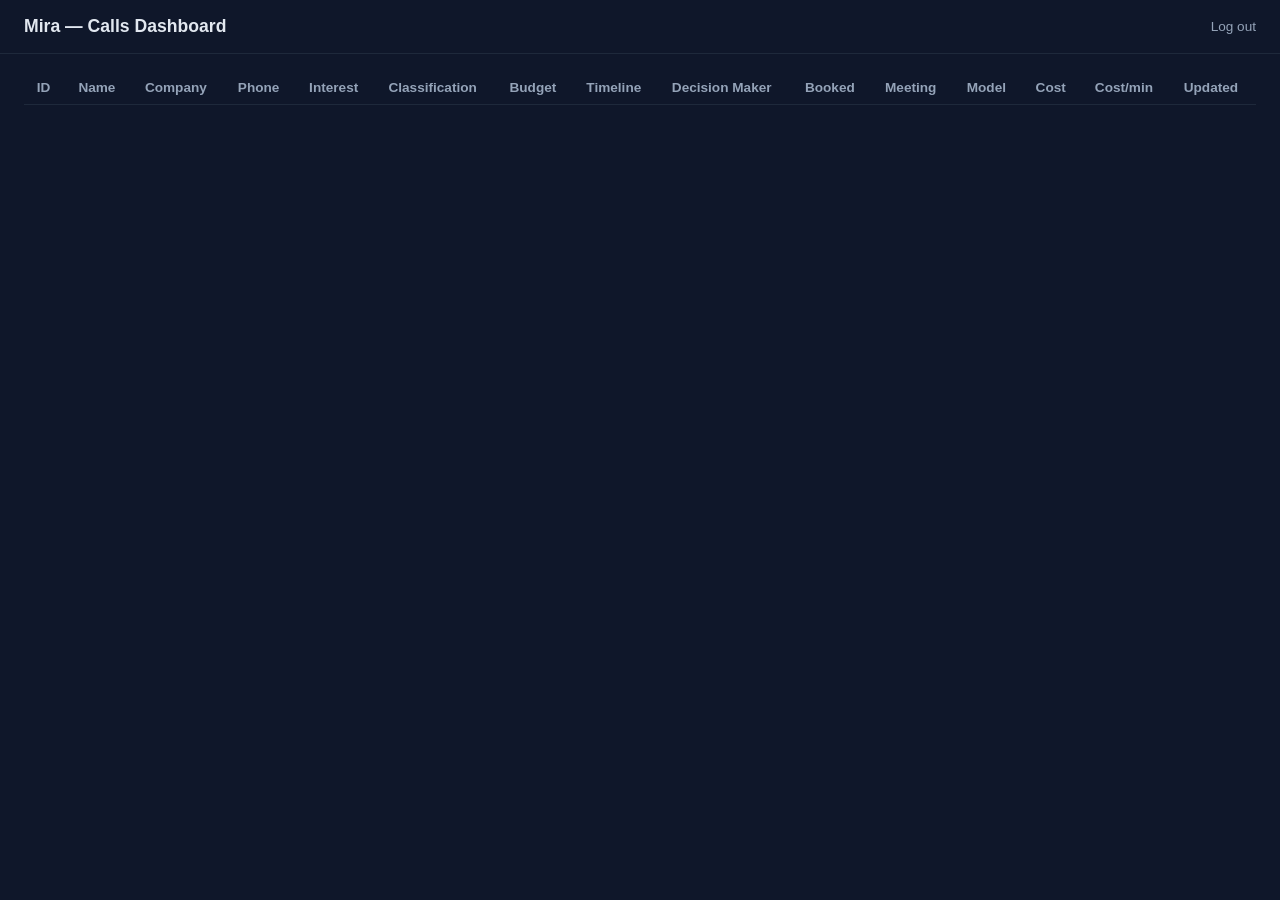
==== static/dashboard.html @ 204c8893 "version-1:outbound" ====
<!doctype html>
<html lang="en">
<head>
<meta charset="utf-8">
<title>Mira — Calls Dashboard</title>
<style>
  * { box-sizing: border-box; }
  body { font-family: -apple-system, Segoe UI, sans-serif; background: #0f172a; color: #e2e8f0; margin: 0; }
  header { padding: 1rem 1.5rem; border-bottom: 1px solid #1e293b; display: flex; justify-content: space-between; align-items: center; }
  header h1 { font-size: 1.1rem; margin: 0; }
  header a { color: #94a3b8; text-decoration: none; font-size: 0.85rem; }
  table { width: 100%; border-collapse: collapse; font-size: 0.85rem; }
  th, td { padding: 0.6rem 0.8rem; text-align: left; border-bottom: 1px solid #1e293b; white-space: nowrap; }
  th { color: #94a3b8; font-weight: 600; position: sticky; top: 0; background: #0f172a; }
  tr:hover { background: #1e293b; cursor: pointer; }
  .tag { padding: 0.15rem 0.5rem; border-radius: 999px; font-size: 0.75rem; font-weight: 600; }
  .Hot { background: #7f1d1d; color: #fecaca; }
  .Warm { background: #78350f; color: #fed7aa; }
  .Cold { background: #1e3a8a; color: #bfdbfe; }
  .model-gemini { color: #4ade80; font-weight: 600; }
  .model-openai { color: #f87171; font-weight: 600; }
  #detail { position: fixed; top: 0; right: -420px; width: 420px; height: 100vh; background: #1e293b;
            transition: right 0.2s; padding: 1.5rem; overflow-y: auto; }
  #detail.open { right: 0; }
  #detail h2 { font-size: 1rem; margin-top: 0; }
  #detail .msg { margin-bottom: 0.6rem; padding: 0.5rem 0.7rem; border-radius: 8px; font-size: 0.85rem; }
  #detail .user { background: #0f172a; }
  #detail .assistant { background: #312e81; }
  #detail .close { float: right; cursor: pointer; color: #94a3b8; }
  #wrap { overflow-x: auto; max-width: 100vw; padding: 1rem 1.5rem; }
</style>
</head>
<body>
<header>
  <h1>Mira — Calls Dashboard</h1>
  <a href="/logout">Log out</a>
</header>
<div id="wrap">
  <table>
    <thead>
      <tr>
        <th>ID</th><th>Name</th><th>Company</th><th>Phone</th><th>Interest</th>
        <th>Classification</th><th>Budget</th><th>Timeline</th><th>Decision Maker</th>
        <th>Booked</th><th>Meeting</th><th>Model</th><th>Cost</th><th>Cost/min</th><th>Updated</th>
      </tr>
    </thead>
    <tbody id="rows"></tbody>
  </table>
</div>

<div id="detail">
  <span class="close" onclick="closeDetail()">close &times;</span>
  <h2 id="detail-title"></h2>
  <div id="detail-transcript"></div>
</div>

<script>
let calls = [];

async function load() {
  const res = await fetch('/api/calls');
  if (res.status === 401) { window.location = '/login'; return; }
  calls = await res.json();
  const rows = document.getElementById('rows');
  rows.innerHTML = calls.map((c, i) => `
    <tr onclick="openDetail(${i})">
      <td>${c.id ?? ''}</td>
      <td>${esc(c.name)}</td>
      <td>${esc(c.company)}</td>
      <td>${esc(c.phone_number)}</td>
      <td>${esc(c.interest_area)}</td>
      <td>${c.classification ? `<span class="tag ${c.classification}">${c.classification}</span>` : ''}</td>
      <td>${esc(c.budget)}</td>
      <td>${esc(c.timeline)}</td>
      <td>${esc(c.decision_maker_status)}</td>
      <td>${c.discovery_call_scheduled ? '✓' : ''}</td>
      <td>${c.meeting_link ? `<a href="${c.meeting_link}" target="_blank" onclick="event.stopPropagation()">link</a>` : ''}</td>
      <td>${modelLabel(c)}</td>
      <td>${c.cost_usd != null ? '$' + Number(c.cost_usd).toFixed(4) : ''}</td>
      <td>${costPerMin(c)}</td>
      <td>${esc(c.updated_at)}</td>
    </tr>
  `).join('');
}

function costPerMin(c) {
  const durS = c.lead_state?.call_metrics?.call_duration_s;
  if (c.cost_usd == null || !durS) return '';
  return '$' + (c.cost_usd / (durS / 60)).toFixed(4) + '/min';
}

function modelLabel(c) {
  const engine = c.lead_state?.call_metrics?.engine;
  const model = c.lead_state?.call_metrics?.model;
  if (!model) return '';
  const cls = engine === 'gemini' ? 'model-gemini' : engine === 'openai' ? 'model-openai' : '';
  return `<span class="${cls}">${esc(model)}</span>`;
}

function esc(v) {
  if (v === null || v === undefined) return '';
  return String(v).replace(/&/g,'&amp;').replace(/</g,'&lt;').replace(/>/g,'&gt;');
}

function openDetail(i) {
  const c = calls[i];
  document.getElementById('detail-title').textContent = `${c.name} — ${c.company}`;
  const t = (c.transcript || []).map(m =>
    `<div class="msg ${m.role}"><strong>${m.role}:</strong> ${esc(m.content)}</div>`
  ).join('') || '<em>No transcript yet.</em>';
  document.getElementById('detail-transcript').innerHTML = t;
  document.getElementById('detail').classList.add('open');
}

function closeDetail() {
  document.getElementById('detail').classList.remove('open');
}

load();
setInterval(load, 15000);
</script>
</body>
</html>
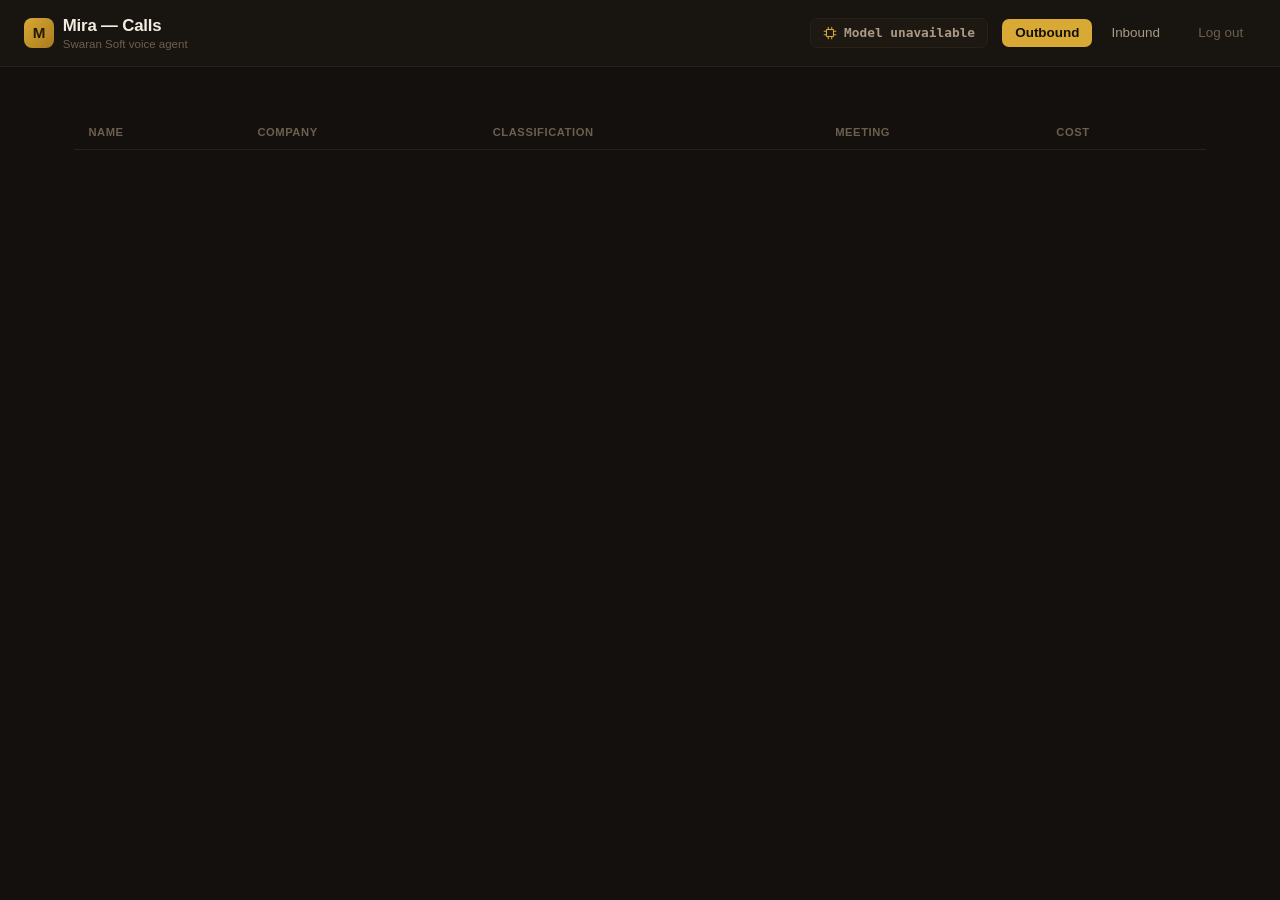
==== commit 5fbc9cef: "version-4:outbound/inbound" ====
--- a/static/dashboard.html
+++ b/static/dashboard.html
@@ -2,122 +2,207 @@
 <html lang="en">
 <head>
 <meta charset="utf-8">
-<title>Mira — Calls Dashboard</title>
-<style>
-  * { box-sizing: border-box; }
-  body { font-family: -apple-system, Segoe UI, sans-serif; background: #0f172a; color: #e2e8f0; margin: 0; }
-  header { padding: 1rem 1.5rem; border-bottom: 1px solid #1e293b; display: flex; justify-content: space-between; align-items: center; }
-  header h1 { font-size: 1.1rem; margin: 0; }
-  header a { color: #94a3b8; text-decoration: none; font-size: 0.85rem; }
-  table { width: 100%; border-collapse: collapse; font-size: 0.85rem; }
-  th, td { padding: 0.6rem 0.8rem; text-align: left; border-bottom: 1px solid #1e293b; white-space: nowrap; }
-  th { color: #94a3b8; font-weight: 600; position: sticky; top: 0; background: #0f172a; }
-  tr:hover { background: #1e293b; cursor: pointer; }
-  .tag { padding: 0.15rem 0.5rem; border-radius: 999px; font-size: 0.75rem; font-weight: 600; }
-  .Hot { background: #7f1d1d; color: #fecaca; }
-  .Warm { background: #78350f; color: #fed7aa; }
-  .Cold { background: #1e3a8a; color: #bfdbfe; }
-  .model-gemini { color: #4ade80; font-weight: 600; }
-  .model-openai { color: #f87171; font-weight: 600; }
-  #detail { position: fixed; top: 0; right: -420px; width: 420px; height: 100vh; background: #1e293b;
-            transition: right 0.2s; padding: 1.5rem; overflow-y: auto; }
-  #detail.open { right: 0; }
-  #detail h2 { font-size: 1rem; margin-top: 0; }
-  #detail .msg { margin-bottom: 0.6rem; padding: 0.5rem 0.7rem; border-radius: 8px; font-size: 0.85rem; }
-  #detail .user { background: #0f172a; }
-  #detail .assistant { background: #312e81; }
-  #detail .close { float: right; cursor: pointer; color: #94a3b8; }
-  #wrap { overflow-x: auto; max-width: 100vw; padding: 1rem 1.5rem; }
-</style>
+<title>Mira — Outbound Calls</title>
+<link rel="stylesheet" href="/static/dashboard.css?v=2">
 </head>
 <body>
-<header>
-  <h1>Mira — Calls Dashboard</h1>
-  <a href="/logout">Log out</a>
+<header class="top">
+  <div class="brand">
+    <span class="mark">M</span>
+    <div>
+      <h1>Mira — Calls</h1>
+      <div class="tagline">Swaran Soft voice agent</div>
+    </div>
+  </div>
+  <nav class="top">
+    <button class="models-btn" id="models-btn" onclick="openModelModal()" title="Switch the realtime model for outbound calls">
+      <svg viewBox="0 0 24 24" fill="none" stroke="currentColor" stroke-width="1.8" stroke-linecap="round" stroke-linejoin="round"><rect x="6" y="6" width="12" height="12" rx="1"/><path d="M9 2v3M15 2v3M9 19v3M15 19v3M2 9h3M2 15h3M19 9h3M19 15h3"/></svg>
+      <span id="model-badge">Loading model…</span>
+    </button>
+    <a href="/dashboard" class="active">Outbound</a>
+    <a href="/dashboard/inbound">Inbound</a>
+    <a href="/logout" class="logout">Log out</a>
+  </nav>
 </header>
 <div id="wrap">
-  <table>
+  <div class="kpi-row" id="kpis"></div>
+  <div id="trend"></div>
+
+  <table class="calls">
     <thead>
       <tr>
-        <th>ID</th><th>Name</th><th>Company</th><th>Phone</th><th>Interest</th>
-        <th>Classification</th><th>Budget</th><th>Timeline</th><th>Decision Maker</th>
-        <th>Booked</th><th>Meeting</th><th>Model</th><th>Cost</th><th>Cost/min</th><th>Updated</th>
+        <th>Name</th><th>Company</th><th>Classification</th><th>Meeting</th><th>Cost</th>
       </tr>
     </thead>
     <tbody id="rows"></tbody>
   </table>
+  <div class="empty" id="empty" style="display:none">No outbound calls yet.</div>
 </div>
 
+<div id="overlay" onclick="closeDetail()"></div>
 <div id="detail">
-  <span class="close" onclick="closeDetail()">close &times;</span>
-  <h2 id="detail-title"></h2>
-  <div id="detail-transcript"></div>
+  <div class="dhead">
+    <button class="dclose" onclick="closeDetail()" aria-label="Close"><svg viewBox="0 0 24 24" fill="none" stroke="currentColor" stroke-width="2" stroke-linecap="round"><path d="M18 6 6 18M6 6l12 12"/></svg></button>
+    <div id="d-avatar-wrap"></div>
+    <p class="dname" id="d-name"></p>
+    <p class="dsub" id="d-sub"></p>
+  </div>
+  <div id="d-body"></div>
 </div>
 
+<div id="model-overlay" class="modal-overlay" onclick="closeModelModal(event)"></div>
+<div id="model-modal" class="modal"></div>
+
+<script src="/static/dashboard-common.js?v=3"></script>
 <script>
 let calls = [];
 
 async function load() {
-  const res = await fetch('/api/calls');
+  const res = await fetch('/api/calls?direction=outbound');
   if (res.status === 401) { window.location = '/login'; return; }
   calls = await res.json();
+
+  const callbacks = calls.filter(c => c.callback_time).length;
+  document.getElementById('kpis').innerHTML = renderKpiRow(calls, [
+    { icon: 'phoneCallback', accent: 'var(--warm)', label: 'Callbacks requested', val: callbacks.toLocaleString(), sub: 'busy — asked to reconnect' },
+  ]);
+  document.getElementById('trend').innerHTML = renderTrendCard(calls, 'Outbound call volume');
+
   const rows = document.getElementById('rows');
+  document.getElementById('empty').style.display = calls.length ? 'none' : 'block';
+  document.getElementById('empty').innerHTML = calls.length ? '' : `${ICON.inbox}<div>No outbound calls yet.</div>`;
+
   rows.innerHTML = calls.map((c, i) => `
     <tr onclick="openDetail(${i})">
-      <td>${c.id ?? ''}</td>
-      <td>${esc(c.name)}</td>
-      <td>${esc(c.company)}</td>
-      <td>${esc(c.phone_number)}</td>
-      <td>${esc(c.interest_area)}</td>
-      <td>${c.classification ? `<span class="tag ${c.classification}">${c.classification}</span>` : ''}</td>
-      <td>${esc(c.budget)}</td>
-      <td>${esc(c.timeline)}</td>
-      <td>${esc(c.decision_maker_status)}</td>
-      <td>${c.discovery_call_scheduled ? '✓' : ''}</td>
-      <td>${c.meeting_link ? `<a href="${c.meeting_link}" target="_blank" onclick="event.stopPropagation()">link</a>` : ''}</td>
-      <td>${modelLabel(c)}</td>
-      <td>${c.cost_usd != null ? '$' + Number(c.cost_usd).toFixed(4) : ''}</td>
-      <td>${costPerMin(c)}</td>
-      <td>${esc(c.updated_at)}</td>
+      <td class="name-cell">${avatar(c.name, c.classification)}${esc(c.name) || '<span class="muted">Unknown</span>'}</td>
+      <td>${esc(c.company) || '<span class="muted">—</span>'}</td>
+      <td>${classificationTag(c.classification)}</td>
+      <td>${meetingBadge(c)}</td>
+      <td class="mono">${totalCost(c)}</td>
     </tr>
   `).join('');
 }
 
-function costPerMin(c) {
-  const durS = c.lead_state?.call_metrics?.call_duration_s;
-  if (c.cost_usd == null || !durS) return '';
-  return '$' + (c.cost_usd / (durS / 60)).toFixed(4) + '/min';
-}
-
-function modelLabel(c) {
-  const engine = c.lead_state?.call_metrics?.engine;
-  const model = c.lead_state?.call_metrics?.model;
-  if (!model) return '';
-  const cls = engine === 'gemini' ? 'model-gemini' : engine === 'openai' ? 'model-openai' : '';
-  return `<span class="${cls}">${esc(model)}</span>`;
-}
-
-function esc(v) {
-  if (v === null || v === undefined) return '';
-  return String(v).replace(/&/g,'&amp;').replace(/</g,'&lt;').replace(/>/g,'&gt;');
+function totalCost(c) {
+  if (c.total_cost_inr == null) return '<span class="muted">—</span>';
+  return '₹' + Number(c.total_cost_inr).toFixed(2);
 }
 
 function openDetail(i) {
   const c = calls[i];
-  document.getElementById('detail-title').textContent = `${c.name} — ${c.company}`;
-  const t = (c.transcript || []).map(m =>
-    `<div class="msg ${m.role}"><strong>${m.role}:</strong> ${esc(m.content)}</div>`
-  ).join('') || '<em>No transcript yet.</em>';
-  document.getElementById('detail-transcript').innerHTML = t;
+  document.getElementById('d-avatar-wrap').innerHTML = avatar(c.name, c.classification).replace('class="avatar"', 'class="avatar davatar"');
+  document.getElementById('d-name').textContent = c.name || 'Unknown lead';
+  document.getElementById('d-sub').textContent = [c.company, c.phone_number].filter(Boolean).join(' · ');
+
+  const aiCost = c.cost_usd != null ? '$' + Number(c.cost_usd).toFixed(4) : '—';
+  const exotelCost = c.exotel_cost_inr != null ? '₹' + Number(c.exotel_cost_inr).toFixed(2) : '—';
+  const totalCostV = c.total_cost_inr != null ? '₹' + Number(c.total_cost_inr).toFixed(2) : '—';
+  const latency = c.avg_latency_s != null ? Number(c.avg_latency_s).toFixed(2) + 's' : '—';
+  const duration = durationLabel(c.lead_state?.call_metrics?.call_duration_s);
+  const turns = (c.transcript || []).length;
+
+  const priced = c.engine
+    ? `<p class="priced-against">Priced against <code>${esc(c.engine)}</code> / <code>${esc(c.model || '—')}</code></p>`
+    : '';
+
+  const recordingHtml = c.recording_url
+    ? `<audio controls src="${c.recording_url}"></audio>`
+    : `<p class="no-recording">No recording available for this call.</p>`;
+
+  const transcriptHtml = (c.transcript || []).length
+    ? `<div class="transcript">${c.transcript.map(m => `<div class="msg ${m.role}"><span class="role">${m.role}</span>${esc(m.content)}</div>`).join('')}</div>`
+    : `<p class="no-recording">No transcript captured.</p>`;
+
+  const u = c.usage || {};
+  const n = (v) => v ?? 0;
+  const totalInput = n(u.text_input) + n(u.audio_input);
+  const totalOutput = n(u.text_output) + n(u.audio_output);
+  const tokenUsageHtml = c.usage ? `
+    <div class="tiles">
+      <div class="tile">${icon('cpu', 'ticon')}<div class="tlabel">Total input tokens</div><div class="tval">${totalInput.toLocaleString()}</div></div>
+      <div class="tile">${icon('cpu', 'ticon')}<div class="tlabel">Total output tokens</div><div class="tval">${totalOutput.toLocaleString()}</div></div>
+    </div>
+    <table class="utable">
+      <thead><tr><th>Breakdown</th><th>Total</th><th>Cached</th></tr></thead>
+      <tbody>
+        <tr><td>Text input</td><td>${n(u.text_input).toLocaleString()}</td><td>${n(u.text_input_cached).toLocaleString()}</td></tr>
+        <tr><td>Audio input</td><td>${n(u.audio_input).toLocaleString()}</td><td>${n(u.audio_input_cached).toLocaleString()}</td></tr>
+        <tr><td>Text output</td><td>${n(u.text_output).toLocaleString()}</td><td>—</td></tr>
+        <tr><td>Audio output</td><td>${n(u.audio_output).toLocaleString()}</td><td>—</td></tr>
+        <tr class="total"><td>Total</td><td>${(totalInput + totalOutput).toLocaleString()}</td><td></td></tr>
+      </tbody>
+    </table>
+  ` : `<p class="no-recording">No token usage recorded for this call.</p>`;
+
+  document.getElementById('d-body').innerHTML = `
+    <div class="section">
+      <h3>${icon('phoneOut')}Call overview</h3>
+      <div class="tiles">
+        <div class="tile" style="--tile-accent: var(--cold)">${icon('clock', 'ticon')}<div class="tlabel">Duration</div><div class="tval">${duration}</div></div>
+        <div class="tile" style="--tile-accent: var(--good)">${icon('chat', 'ticon')}<div class="tlabel">Turns</div><div class="tval">${turns}</div></div>
+      </div>
+      <dl class="kv" style="margin-top:0.7rem">
+        <dt>${icon('globe')}Language</dt><dd>${fmt(c.preferred_language)}</dd>
+      </dl>
+    </div>
+    <div class="section">
+      <h3>${icon('target')}Interest</h3>
+      <dl class="kv">
+        <dt>Interest area</dt><dd>${fmt(c.interest_area)}</dd>
+        <dt>${icon('mail')}Email</dt><dd>${fmt(c.email_id)}</dd>
+      </dl>
+    </div>
+    <div class="section">
+      <h3>${icon('userCheck')}Qualification</h3>
+      <dl class="kv">
+        <dt>Budget</dt><dd>${fmt(c.budget)}</dd>
+        <dt>Timeline</dt><dd>${fmt(c.timeline)}</dd>
+        <dt>Decision maker</dt><dd>${fmt(c.decision_maker_status)}</dd>
+      </dl>
+    </div>
+    ${c.callback_time ? `
+    <div class="section">
+      <h3>${icon('phoneCallback')}Callback requested</h3>
+      <dl class="kv"><dt>Time</dt><dd>${esc(c.callback_time)}</dd></dl>
+    </div>` : ''}
+    <div class="section">
+      <h3>${icon('rupee')}Cost &amp; latency</h3>
+      ${priced}
+      <div class="tiles">
+        <div class="tile"><div class="tlabel">AI cost</div><div class="tval">${aiCost}</div><div class="tsub">Gemini / OpenAI tokens</div></div>
+        <div class="tile"><div class="tlabel">Telephony cost</div><div class="tval">${exotelCost}</div><div class="tsub">Exotel, per-minute</div></div>
+        <div class="tile"><div class="tlabel">Total cost</div><div class="tval">${totalCostV}</div><div class="tsub">Blended, INR</div></div>
+        <div class="tile"><div class="tlabel">Avg latency / turn</div><div class="tval">${latency}</div><div class="tsub">Time to first audio</div></div>
+      </div>
+    </div>
+    <div class="section">
+      <h3>${icon('cpu')}Token usage</h3>
+      ${tokenUsageHtml}
+    </div>
+    <div class="section">
+      <h3>${icon('mic')}Recording</h3>
+      ${recordingHtml}
+    </div>
+    <div class="section">
+      <h3>${icon('chat')}Transcript</h3>
+      ${transcriptHtml}
+    </div>
+  `;
+
   document.getElementById('detail').classList.add('open');
+  document.getElementById('overlay').classList.add('open');
 }
 
 function closeDetail() {
   document.getElementById('detail').classList.remove('open');
-}
+  document.getElementById('overlay').classList.remove('open');
+}
+
+document.addEventListener('keydown', (e) => { if (e.key === 'Escape') closeDetail(); });
 
 load();
 setInterval(load, 15000);
+initModelPicker('outbound');
 </script>
 </body>
 </html>
--- a/static/dashboard.css
+++ b/static/dashboard.css
@@ -0,0 +1,280 @@
+/* Mira ops dashboard — shared design system for /dashboard and
+   /dashboard/inbound. "Swaran" means gold in Sanskrit — the palette is built
+   around that rather than the generic dark-navy/indigo AI-dashboard default:
+   a warm charcoal base, a gold signal for the brand, and a clear, separate
+   hue per lead temperature (red/orange/blue) so status is never confused
+   with brand color. */
+
+* { box-sizing: border-box; }
+
+:root {
+  --bg: #14100d;
+  --bg-raised: #181410;
+  --surface: #1e1812;
+  --surface-hover: #251e15;
+  --border: #33291d;
+  --border-soft: #292115;
+
+  --text: #f3ece0;
+  --text-muted: #a99a85;
+  --text-faint: #6b5f4f;
+
+  --gold: #d8a934;
+  --gold-bright: #f0c868;
+  --gold-tint-bg: #2b2211;
+
+  --hot: #f0616a;
+  --hot-bg: #3b1518;
+  --hot-text: #ffb4b8;
+
+  --warm: #f2884a;
+  --warm-bg: #3a2410;
+  --warm-text: #ffc499;
+
+  --cold: #59aeed;
+  --cold-bg: #122a3b;
+  --cold-text: #b8dfff;
+
+  --good: #3fbf8f;
+  --good-bg: #103a2b;
+  --good-text: #9fe8cc;
+
+  --font: -apple-system, "Segoe UI", Roboto, Helvetica, Arial, sans-serif;
+  --font-mono: ui-monospace, "SF Mono", "Cascadia Code", Menlo, Consolas, monospace;
+}
+
+body {
+  font-family: var(--font);
+  background: var(--bg);
+  color: var(--text);
+  margin: 0;
+}
+
+/* ── Header / nav ─────────────────────────────────────────────────────── */
+
+header.top {
+  padding: 1rem 1.5rem;
+  border-bottom: 1px solid var(--border-soft);
+  display: flex;
+  justify-content: space-between;
+  align-items: center;
+  background: var(--bg-raised);
+}
+header.top .brand { display: flex; align-items: center; gap: 0.55rem; }
+header.top .brand .mark {
+  width: 30px; height: 30px; border-radius: 8px;
+  background: linear-gradient(135deg, var(--gold), #a97a1e);
+  display: flex; align-items: center; justify-content: center;
+  color: #241a05; font-weight: 800; font-size: 0.95rem;
+  flex-shrink: 0;
+}
+header.top h1 { font-size: 1.05rem; margin: 0; font-weight: 700; letter-spacing: -0.01em; }
+header.top .tagline { font-size: 0.72rem; color: var(--text-faint); margin-top: 0.1rem; }
+
+nav.top { display: flex; align-items: center; gap: 0.4rem; }
+nav.top a {
+  color: var(--text-muted); text-decoration: none; font-size: 0.84rem;
+  padding: 0.4rem 0.8rem; border-radius: 7px; display: inline-flex; align-items: center; gap: 0.4rem;
+  transition: background 0.12s, color 0.12s;
+}
+nav.top a.active { color: var(--bg); background: var(--gold); font-weight: 600; }
+nav.top a:hover:not(.active) { color: var(--text); background: var(--surface-hover); }
+nav.top a.logout { color: var(--text-faint); margin-left: 0.4rem; }
+nav.top a.logout:hover { color: var(--hot-text); background: none; }
+
+/* ── Page shell ───────────────────────────────────────────────────────── */
+
+#wrap { padding: 1.5rem; max-width: 1180px; margin: 0 auto; }
+
+/* ── KPI summary strip (signature element) ───────────────────────────── */
+
+.kpi-row { display: grid; grid-template-columns: repeat(auto-fit, minmax(165px, 1fr)); gap: 0.75rem; margin-bottom: 1.5rem; }
+
+.kpi {
+  background: var(--surface); border: 1px solid var(--border-soft); border-radius: 12px;
+  padding: 0.9rem 1rem; position: relative; overflow: hidden;
+}
+.kpi::before {
+  content: ""; position: absolute; top: 0; left: 0; right: 0; height: 2px;
+  background: var(--kpi-accent, var(--gold));
+}
+.kpi .kicon { color: var(--kpi-accent, var(--gold)); display: inline-block; margin-bottom: 0.5rem; }
+.kpi .kicon svg { width: 18px; height: 18px; display: block; }
+.kpi .klabel { font-size: 0.68rem; text-transform: uppercase; letter-spacing: 0.04em; color: var(--text-faint); font-weight: 600; }
+.kpi .kval { font-family: var(--font-mono); font-variant-numeric: tabular-nums; font-size: 1.5rem; font-weight: 700; color: var(--text); margin-top: 0.2rem; line-height: 1.1; }
+.kpi .ksub { font-size: 0.72rem; color: var(--text-muted); margin-top: 0.25rem; }
+
+.trend-card { grid-column: 1 / -1; background: var(--surface); border: 1px solid var(--border-soft); border-radius: 12px;
+  padding: 0.9rem 1.1rem; margin-bottom: 1.5rem; display: flex; align-items: center; gap: 1.25rem; }
+.trend-card .tlabel { font-size: 0.68rem; text-transform: uppercase; letter-spacing: 0.04em; color: var(--text-faint); font-weight: 600; white-space: nowrap; display: flex; align-items: center; gap: 0.4rem; }
+.trend-card .tlabel svg { width: 15px; height: 15px; flex-shrink: 0; }
+.trend-card svg { flex: 1; height: 40px; width: 100%; overflow: visible; }
+.trend-card .tcount { font-family: var(--font-mono); font-variant-numeric: tabular-nums; font-size: 1.1rem; color: var(--text); font-weight: 700; white-space: nowrap; }
+
+/* ── Table ────────────────────────────────────────────────────────────── */
+
+table.calls { width: 100%; border-collapse: collapse; font-size: 0.89rem; }
+table.calls th, table.calls td { padding: 0.7rem 0.9rem; text-align: left; }
+table.calls th {
+  color: var(--text-faint); font-weight: 700; font-size: 0.7rem; text-transform: uppercase;
+  letter-spacing: 0.05em; border-bottom: 1px solid var(--border-soft);
+}
+table.calls th .ico { display: inline-block; vertical-align: -2px; margin-right: 0.3rem; opacity: 0.75; }
+table.calls th .ico svg { width: 13px; height: 13px; display: block; }
+table.calls tbody tr { border-bottom: 1px solid var(--border-soft); cursor: pointer; transition: background 0.12s; }
+table.calls tbody tr:hover { background: var(--surface-hover); }
+table.calls td.name-cell { display: flex; align-items: center; gap: 0.6rem; font-weight: 600; color: var(--text); }
+table.calls td.mono { font-family: var(--font-mono); font-variant-numeric: tabular-nums; }
+table.calls td.muted { color: var(--text-faint); }
+
+.avatar {
+  width: 28px; height: 28px; border-radius: 50%; flex-shrink: 0;
+  display: flex; align-items: center; justify-content: center;
+  font-size: 0.72rem; font-weight: 700; color: var(--bg);
+  background: var(--avatar-bg, var(--text-faint));
+}
+
+.tag { padding: 0.22rem 0.65rem; border-radius: 999px; font-size: 0.73rem; font-weight: 700; display: inline-flex; align-items: center; gap: 0.3rem; }
+.tag svg { width: 11px; height: 11px; }
+.tag.Hot { background: var(--hot-bg); color: var(--hot-text); }
+.tag.Warm { background: var(--warm-bg); color: var(--warm-text); }
+.tag.Cold { background: var(--cold-bg); color: var(--cold-text); }
+
+.badge { display: inline-flex; align-items: center; gap: 0.3rem; font-size: 0.82rem; font-weight: 600; }
+.badge svg { width: 13px; height: 13px; }
+.badge.yes { color: var(--good-text); }
+.badge.no { color: var(--text-faint); font-weight: 400; }
+.badge a { color: var(--gold-bright); text-decoration: none; }
+.badge a:hover { text-decoration: underline; }
+
+.empty { text-align: center; color: var(--text-faint); padding: 3.5rem 0; font-size: 0.9rem; }
+.empty svg { width: 32px; height: 32px; margin-bottom: 0.75rem; opacity: 0.5; }
+
+/* ── Slide-in detail panel ───────────────────────────────────────────── */
+
+#overlay { position: fixed; inset: 0; background: rgba(10,7,4,0.6); opacity: 0; pointer-events: none;
+           transition: opacity 0.2s; z-index: 10; }
+#overlay.open { opacity: 1; pointer-events: auto; }
+
+#detail { position: fixed; top: 0; right: -500px; width: 500px; max-width: 92vw; height: 100vh;
+          background: var(--bg-raised); border-left: 1px solid var(--border); transition: right 0.25s ease;
+          overflow-y: auto; z-index: 11; }
+#detail.open { right: 0; }
+
+#detail .dhead { position: sticky; top: 0; background: var(--bg-raised); padding: 1.25rem 1.5rem 1rem;
+                 border-bottom: 1px solid var(--border-soft); z-index: 1; }
+#detail .dclose {
+  position: absolute; top: 0.9rem; right: 1.1rem; cursor: pointer; color: var(--text-faint);
+  background: var(--surface); border: 1px solid var(--border-soft); border-radius: 8px;
+  width: 30px; height: 30px; display: flex; align-items: center; justify-content: center;
+}
+#detail .dclose:hover { color: var(--text); border-color: var(--gold); }
+#detail .dclose svg { width: 15px; height: 15px; }
+#detail .davatar { width: 44px; height: 44px; font-size: 1rem; margin-bottom: 0.6rem; }
+#detail .dname { font-size: 1.2rem; font-weight: 700; color: var(--text); margin: 0 0 0.2rem; padding-right: 2.5rem; }
+#detail .dsub { color: var(--text-muted); font-size: 0.85rem; }
+
+#detail .section { padding: 1.15rem 1.5rem; border-bottom: 1px solid var(--border-soft); }
+#detail .section h3 {
+  margin: 0 0 0.8rem; font-size: 0.72rem; text-transform: uppercase; letter-spacing: 0.06em;
+  color: var(--text-faint); font-weight: 700; display: flex; align-items: center; gap: 0.4rem;
+}
+#detail .section h3 svg { width: 14px; height: 14px; color: var(--gold); }
+
+.kv { display: grid; grid-template-columns: 120px 1fr; gap: 0.5rem 0.75rem; font-size: 0.87rem; }
+.kv dt { color: var(--text-faint); display: flex; align-items: center; gap: 0.35rem; }
+.kv dt svg { width: 13px; height: 13px; opacity: 0.7; }
+.kv dd { margin: 0; color: var(--text); }
+.kv dd.empty-val { color: var(--text-faint); font-style: italic; }
+
+.tiles { display: grid; grid-template-columns: 1fr 1fr; gap: 0.65rem; }
+.tile { background: var(--surface); border: 1px solid var(--border-soft); border-radius: 10px; padding: 0.7rem 0.85rem; }
+.tile .ticon { display: inline-block; color: var(--tile-accent, var(--gold)); margin-bottom: 0.35rem; }
+.tile .ticon svg { width: 16px; height: 16px; display: block; }
+.tile .tlabel { color: var(--text-faint); font-size: 0.68rem; text-transform: uppercase; letter-spacing: 0.03em; font-weight: 600; }
+.tile .tval { font-family: var(--font-mono); font-variant-numeric: tabular-nums; color: var(--text); font-size: 1.15rem; font-weight: 700; margin-top: 0.15rem; }
+.tile .tsub { color: var(--text-faint); font-size: 0.72rem; margin-top: 0.15rem; }
+
+.priced-against { color: var(--text-faint); font-size: 0.78rem; margin: -0.35rem 0 0.85rem; }
+.priced-against code { color: var(--gold-bright); background: var(--bg); padding: 0.05rem 0.4rem; border-radius: 4px; font-family: var(--font-mono); }
+
+table.utable { width: 100%; border-collapse: collapse; font-size: 0.82rem; margin-top: 0.75rem; }
+table.utable th { color: var(--text-faint); font-weight: 700; text-align: right; font-size: 0.68rem;
+                  text-transform: uppercase; padding: 0.35rem 0.4rem; border-bottom: 1px solid var(--border-soft); }
+table.utable th:first-child { text-align: left; }
+table.utable td { padding: 0.4rem 0.4rem; text-align: right; border-bottom: 1px solid var(--border-soft); color: var(--text);
+                   font-family: var(--font-mono); font-variant-numeric: tabular-nums; }
+table.utable td:first-child { text-align: left; color: var(--text-muted); font-family: var(--font); }
+table.utable tr.total td { font-weight: 700; color: var(--gold-bright); border-top: 1px solid var(--border); border-bottom: none; }
+
+audio { width: 100%; height: 36px; filter: sepia(0.15) saturate(0.6); border-radius: 8px; }
+.no-recording { color: var(--text-faint); font-size: 0.85rem; font-style: italic; }
+
+.transcript { display: flex; flex-direction: column; gap: 0.5rem; }
+.msg { padding: 0.55rem 0.8rem; border-radius: 10px; font-size: 0.85rem; line-height: 1.45; max-width: 90%; }
+.msg.user { background: var(--surface); align-self: flex-start; border: 1px solid var(--border-soft); }
+.msg.assistant { background: var(--gold-tint-bg); align-self: flex-end; border: 1px solid #3d3116; }
+.msg .role { display: block; font-size: 0.63rem; text-transform: uppercase; letter-spacing: 0.05em;
+             color: var(--text-faint); margin-bottom: 0.25rem; font-weight: 700; }
+
+/* ── Models button + switcher modal ──────────────────────────────────── */
+
+.models-btn {
+  display: inline-flex; align-items: center; gap: 0.45rem;
+  background: var(--surface); border: 1px solid var(--border-soft); color: var(--text-muted);
+  font-size: 0.8rem; font-weight: 600; font-family: var(--font);
+  padding: 0.4rem 0.75rem; border-radius: 7px; cursor: pointer;
+  margin-right: 0.5rem; transition: background 0.12s, border-color 0.12s, color 0.12s;
+}
+.models-btn svg { width: 14px; height: 14px; display: block; flex-shrink: 0; color: var(--gold); }
+.models-btn:hover { background: var(--surface-hover); color: var(--text); border-color: var(--border); }
+.models-btn #model-badge { font-family: var(--font-mono); font-variant-numeric: tabular-nums; }
+
+.modal-overlay { position: fixed; inset: 0; background: rgba(10,7,4,0.65); opacity: 0; pointer-events: none;
+                 transition: opacity 0.2s; z-index: 20; }
+.modal-overlay.open { opacity: 1; pointer-events: auto; }
+
+.modal {
+  position: fixed; top: 50%; left: 50%; transform: translate(-50%, -48%);
+  width: 460px; max-width: 92vw; max-height: 82vh; overflow-y: auto;
+  background: var(--bg-raised); border: 1px solid var(--border); border-radius: 14px;
+  padding: 1.4rem; opacity: 0; pointer-events: none; transition: opacity 0.18s, transform 0.18s;
+  z-index: 21; box-shadow: 0 20px 60px rgba(0,0,0,0.5);
+}
+.modal.open { opacity: 1; pointer-events: auto; transform: translate(-50%, -50%); }
+
+.modal-head { display: flex; align-items: center; justify-content: space-between; margin-bottom: 0.3rem; }
+.modal-head h2 { font-size: 1rem; margin: 0; display: flex; align-items: center; gap: 0.5rem; font-weight: 700; }
+.modal-head h2 svg { width: 16px; height: 16px; display: block; color: var(--gold); }
+.modal-close { background: none; border: none; color: var(--text-faint); cursor: pointer; padding: 0.3rem; border-radius: 6px; display: flex; }
+.modal-close svg { width: 16px; height: 16px; display: block; }
+.modal-close:hover { color: var(--text); background: var(--surface-hover); }
+
+.modal-sub { font-size: 0.78rem; color: var(--text-faint); margin: 0.2rem 0 1rem; line-height: 1.4; }
+
+.model-groups { display: flex; flex-direction: column; gap: 1rem; }
+.model-group-label { font-size: 0.68rem; text-transform: uppercase; letter-spacing: 0.05em; color: var(--text-faint); font-weight: 700; margin-bottom: 0.4rem; }
+
+.model-option {
+  display: block; width: 100%; text-align: left; background: var(--surface); border: 1px solid var(--border-soft);
+  border-radius: 9px; padding: 0.6rem 0.75rem; margin-bottom: 0.4rem; cursor: pointer; color: var(--text);
+  font-family: var(--font); transition: background 0.12s, border-color 0.12s;
+}
+.model-option:last-child { margin-bottom: 0; }
+.model-option:hover:not(.active):not(:disabled) { background: var(--surface-hover); border-color: var(--border); }
+.model-option:disabled { cursor: default; opacity: 0.6; }
+.model-option.active { border-color: var(--gold); background: var(--gold-tint-bg); }
+
+.model-option-main { display: flex; align-items: center; justify-content: space-between; gap: 0.5rem; }
+.model-option-name { font-size: 0.87rem; font-weight: 700; }
+.model-option-current { display: inline-flex; align-items: center; gap: 0.3rem; font-size: 0.68rem; font-weight: 700; color: var(--gold-bright); text-transform: uppercase; letter-spacing: 0.03em; }
+.model-option-current svg { width: 11px; height: 11px; display: block; }
+.model-option-note { font-size: 0.75rem; color: var(--text-muted); margin-top: 0.2rem; line-height: 1.35; }
+
+.model-status { margin-top: 1rem; font-size: 0.82rem; color: var(--text-muted); display: flex; align-items: center; gap: 0.5rem; min-height: 1.2rem; }
+.model-status:empty { display: none; }
+.model-status .spinner {
+  width: 13px; height: 13px; border-radius: 50%; border: 2px solid var(--border);
+  border-top-color: var(--gold); animation: model-spin 0.7s linear infinite; flex-shrink: 0;
+}
+@keyframes model-spin { to { transform: rotate(360deg); } }
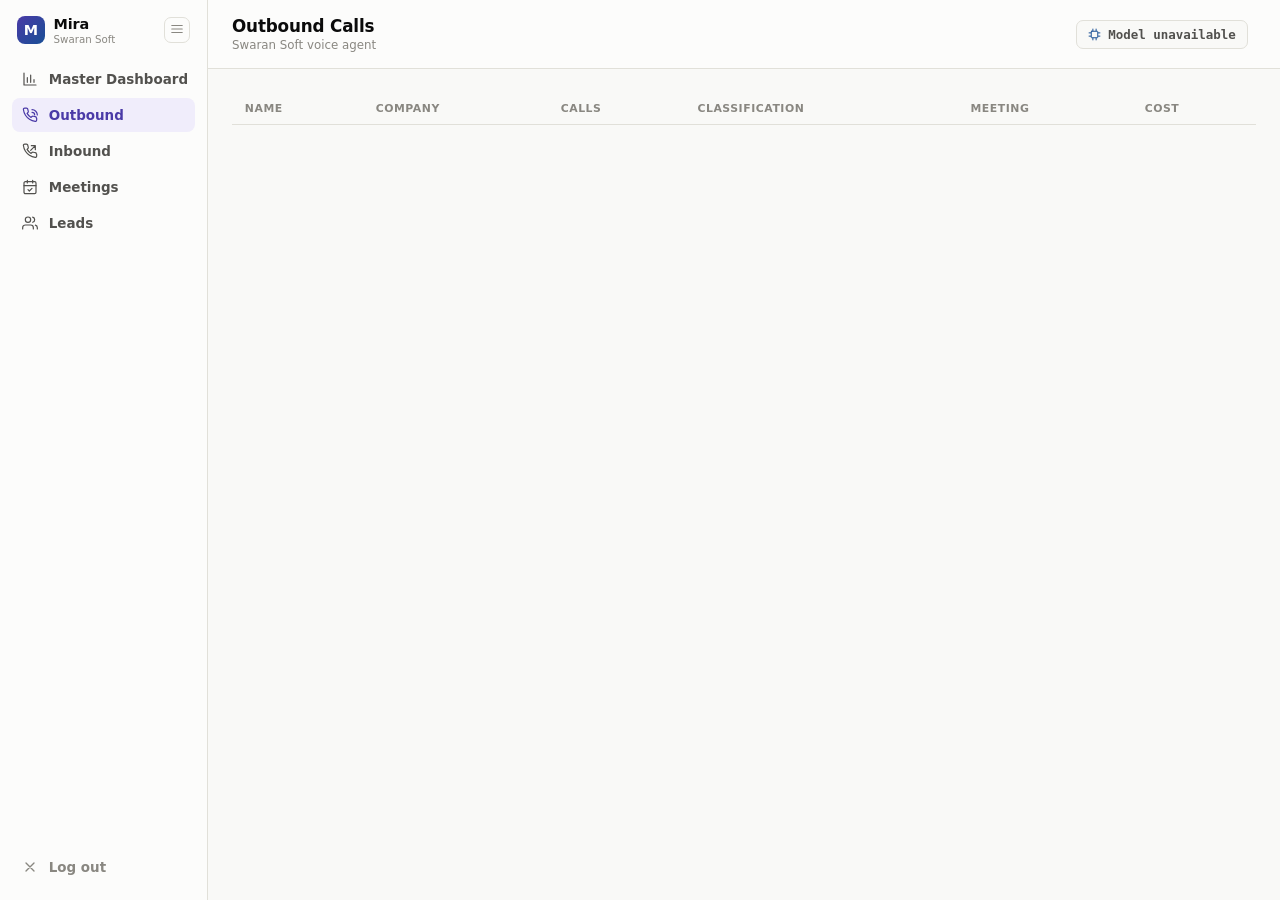
==== commit fe44c2eb: "version-6:outbound/inbound/dashboard" ====
--- a/static/dashboard.html
+++ b/static/dashboard.html
@@ -3,40 +3,56 @@
 <head>
 <meta charset="utf-8">
 <title>Mira — Outbound Calls</title>
-<link rel="stylesheet" href="/static/dashboard.css?v=2">
+<link rel="stylesheet" href="/static/dashboard-light.css?v=6">
 </head>
 <body>
-<header class="top">
-  <div class="brand">
-    <span class="mark">M</span>
-    <div>
-      <h1>Mira — Calls</h1>
-      <div class="tagline">Swaran Soft voice agent</div>
+<div class="app-shell">
+  <aside class="sidebar" id="sidebar">
+    <div class="sidebar-top">
+      <div class="brand">
+        <span class="mark">M</span>
+        <div class="brand-text">
+          <h1>Mira</h1>
+          <div class="tagline">Swaran Soft</div>
+        </div>
+      </div>
+      <button class="sidebar-toggle" id="sidebar-toggle" title="Toggle sidebar"></button>
+    </div>
+    <nav class="side-nav">
+      <a href="/dashboard/master"><svg viewBox="0 0 24 24" fill="none" stroke="currentColor" stroke-width="1.8" stroke-linecap="round" stroke-linejoin="round"><path d="M3 3v18h18M8 17V10M13 17V6M18 17v-4"/></svg><span class="nav-label">Master Dashboard</span></a>
+      <a href="/dashboard" class="active"><svg viewBox="0 0 24 24" fill="none" stroke="currentColor" stroke-width="1.8" stroke-linecap="round" stroke-linejoin="round"><path d="M15 8a4 4 0 0 1 4 4M15 4a8 8 0 0 1 8 8M22 16.9v2.6a2 2 0 0 1-2.2 2 19.8 19.8 0 0 1-8.6-3.1 19.5 19.5 0 0 1-6-6A19.8 19.8 0 0 1 2.1 3.8 2 2 0 0 1 4.1 1.6h2.6a2 2 0 0 1 2 1.7c.1 1 .4 2 .7 2.9a2 2 0 0 1-.5 2.1L7.6 9.6a16 16 0 0 0 6 6l1.3-1.3a2 2 0 0 1 2.1-.5c.9.3 1.9.6 2.9.7a2 2 0 0 1 1.7 2Z"/></svg><span class="nav-label">Outbound</span></a>
+      <a href="/dashboard/inbound"><svg viewBox="0 0 24 24" fill="none" stroke="currentColor" stroke-width="1.8" stroke-linecap="round" stroke-linejoin="round"><path d="M22 16.9v2.6a2 2 0 0 1-2.2 2 19.8 19.8 0 0 1-8.6-3.1 19.5 19.5 0 0 1-6-6A19.8 19.8 0 0 1 2.1 3.8 2 2 0 0 1 4.1 1.6h2.6a2 2 0 0 1 2 1.7c.1 1 .4 2 .7 2.9a2 2 0 0 1-.5 2.1L7.6 9.6a16 16 0 0 0 6 6l1.3-1.3a2 2 0 0 1 2.1-.5c.9.3 1.9.6 2.9.7a2 2 0 0 1 1.7 2Z"/><path d="M14 4h6v6M20 4l-7 7"/></svg><span class="nav-label">Inbound</span></a>
+      <a href="/dashboard/meetings"><svg viewBox="0 0 24 24" fill="none" stroke="currentColor" stroke-width="1.8" stroke-linecap="round" stroke-linejoin="round"><rect x="3" y="4" width="18" height="18" rx="2"/><path d="M16 2v4M8 2v4M3 10h18M9 16l2 2 4-4"/></svg><span class="nav-label">Meetings</span></a>
+      <a href="/dashboard/leads"><svg viewBox="0 0 24 24" fill="none" stroke="currentColor" stroke-width="1.8" stroke-linecap="round" stroke-linejoin="round"><path d="M17 21v-2a4 4 0 0 0-4-4H5a4 4 0 0 0-4 4v2"/><circle cx="9" cy="7" r="4"/><path d="M23 21v-2a4 4 0 0 0-3-3.87M16 3.13a4 4 0 0 1 0 7.75"/></svg><span class="nav-label">Leads</span></a>
+    </nav>
+    <a href="/logout" class="logout-link"><svg viewBox="0 0 24 24" fill="none" stroke="currentColor" stroke-width="2" stroke-linecap="round"><path d="M18 6 6 18M6 6l12 12"/></svg><span class="nav-label">Log out</span></a>
+  </aside>
+
+  <div class="main-area">
+    <div class="page-topbar">
+      <div>
+        <h2>Outbound Calls</h2>
+        <p>Swaran Soft voice agent</p>
+      </div>
+      <button class="models-btn" id="models-btn" onclick="openModelModal()" title="Switch the realtime model for outbound calls">
+        <svg viewBox="0 0 24 24" fill="none" stroke="currentColor" stroke-width="1.8" stroke-linecap="round" stroke-linejoin="round"><rect x="6" y="6" width="12" height="12" rx="1"/><path d="M9 2v3M15 2v3M9 19v3M15 19v3M2 9h3M2 15h3M19 9h3M19 15h3"/></svg>
+        <span id="model-badge">Loading model…</span>
+      </button>
+    </div>
+    <div id="wrap">
+      <div class="stat-grid" id="kpis"></div>
+
+      <table class="calls">
+        <thead>
+          <tr>
+            <th>Name</th><th>Company</th><th>Calls</th><th>Classification</th><th>Meeting</th><th>Cost</th>
+          </tr>
+        </thead>
+        <tbody id="rows"></tbody>
+      </table>
+      <div class="empty" id="empty" style="display:none">No outbound calls yet.</div>
     </div>
   </div>
-  <nav class="top">
-    <button class="models-btn" id="models-btn" onclick="openModelModal()" title="Switch the realtime model for outbound calls">
-      <svg viewBox="0 0 24 24" fill="none" stroke="currentColor" stroke-width="1.8" stroke-linecap="round" stroke-linejoin="round"><rect x="6" y="6" width="12" height="12" rx="1"/><path d="M9 2v3M15 2v3M9 19v3M15 19v3M2 9h3M2 15h3M19 9h3M19 15h3"/></svg>
-      <span id="model-badge">Loading model…</span>
-    </button>
-    <a href="/dashboard" class="active">Outbound</a>
-    <a href="/dashboard/inbound">Inbound</a>
-    <a href="/logout" class="logout">Log out</a>
-  </nav>
-</header>
-<div id="wrap">
-  <div class="kpi-row" id="kpis"></div>
-  <div id="trend"></div>
-
-  <table class="calls">
-    <thead>
-      <tr>
-        <th>Name</th><th>Company</th><th>Classification</th><th>Meeting</th><th>Cost</th>
-      </tr>
-    </thead>
-    <tbody id="rows"></tbody>
-  </table>
-  <div class="empty" id="empty" style="display:none">No outbound calls yet.</div>
 </div>
 
 <div id="overlay" onclick="closeDetail()"></div>
@@ -53,144 +69,59 @@
 <div id="model-overlay" class="modal-overlay" onclick="closeModelModal(event)"></div>
 <div id="model-modal" class="modal"></div>
 
-<script src="/static/dashboard-common.js?v=3"></script>
+<script src="/static/dashboard-common.js?v=7"></script>
 <script>
-let calls = [];
+let calls = [];       // this direction only — unchanged semantics, feeds KPI row + trend
+let contacts = [];     // grouped by phone across BOTH directions, filtered to contacts with >=1 outbound call
+
+const DETAIL_OPTS = { interestIcon: 'target', interestLabel: 'Interest', unknownLabel: 'Unknown lead' };
 
 async function load() {
-  const res = await fetch('/api/calls?direction=outbound');
+  const res = await fetch('/api/calls');
   if (res.status === 401) { window.location = '/login'; return; }
-  calls = await res.json();
+  const allCalls = await res.json();
+  calls = allCalls.filter(c => c.direction === 'outbound');
+
+  // Grouped from the FULL cross-direction list (see groupCallsByContact's
+  // docstring) so a contact's arrow badge shows their true inbound+outbound
+  // split, then kept only if they have at least one outbound call — this
+  // page is still "the outbound dashboard", just one row per contact now
+  // instead of one row per call.
+  contacts = groupCallsByContact(allCalls).filter(ct => ct.outboundCount > 0);
 
   const callbacks = calls.filter(c => c.callback_time).length;
   document.getElementById('kpis').innerHTML = renderKpiRow(calls, [
-    { icon: 'phoneCallback', accent: 'var(--warm)', label: 'Callbacks requested', val: callbacks.toLocaleString(), sub: 'busy — asked to reconnect' },
-  ]);
-  document.getElementById('trend').innerHTML = renderTrendCard(calls, 'Outbound call volume');
+    { icon: 'phoneCallback', accent: '--warm', label: 'Callbacks requested', val: callbacks.toLocaleString(), sub: 'busy — asked to reconnect' },
+  ]) + renderTrendCard(calls, 'Outbound call volume');
 
   const rows = document.getElementById('rows');
-  document.getElementById('empty').style.display = calls.length ? 'none' : 'block';
-  document.getElementById('empty').innerHTML = calls.length ? '' : `${ICON.inbox}<div>No outbound calls yet.</div>`;
+  document.getElementById('empty').style.display = contacts.length ? 'none' : 'block';
+  document.getElementById('empty').innerHTML = contacts.length ? '' : `${ICON.inbox}<div>No outbound calls yet.</div>`;
 
-  rows.innerHTML = calls.map((c, i) => `
+  // Classification/booking status/cost below all come from the contact
+  // aggregate (best-ever classification, ever-booked, total cost across
+  // every call), never from just ct.latest — see groupCallsByContact's
+  // docstring for the bug this fixes (a later, shorter call was silently
+  // downgrading an already-Hot, already-booked contact).
+  rows.innerHTML = contacts.map((ct, i) => `
     <tr onclick="openDetail(${i})">
-      <td class="name-cell">${avatar(c.name, c.classification)}${esc(c.name) || '<span class="muted">Unknown</span>'}</td>
-      <td>${esc(c.company) || '<span class="muted">—</span>'}</td>
-      <td>${classificationTag(c.classification)}</td>
-      <td>${meetingBadge(c)}</td>
-      <td class="mono">${totalCost(c)}</td>
+      <td class="name-cell">${avatar(ct.displayName, ct.bestClassification)}${esc(ct.displayName) || '<span class="muted">Unknown</span>'}</td>
+      <td>${esc(ct.displayCompany) || '<span class="muted">—</span>'}</td>
+      <td>${callCountBadge(ct)}</td>
+      <td>${classificationTag(ct.bestClassification)}</td>
+      <td>${meetingBadge({ discovery_call_scheduled: ct.everBooked, meeting_link: ct.bookedMeetingLink })}</td>
+      <td class="mono">${totalCost(ct.totalCostInr)}</td>
     </tr>
   `).join('');
 }
 
-function totalCost(c) {
-  if (c.total_cost_inr == null) return '<span class="muted">—</span>';
-  return '₹' + Number(c.total_cost_inr).toFixed(2);
+function totalCost(inr) {
+  if (inr == null) return '<span class="muted">—</span>';
+  return '₹' + Number(inr).toFixed(2);
 }
 
 function openDetail(i) {
-  const c = calls[i];
-  document.getElementById('d-avatar-wrap').innerHTML = avatar(c.name, c.classification).replace('class="avatar"', 'class="avatar davatar"');
-  document.getElementById('d-name').textContent = c.name || 'Unknown lead';
-  document.getElementById('d-sub').textContent = [c.company, c.phone_number].filter(Boolean).join(' · ');
-
-  const aiCost = c.cost_usd != null ? '$' + Number(c.cost_usd).toFixed(4) : '—';
-  const exotelCost = c.exotel_cost_inr != null ? '₹' + Number(c.exotel_cost_inr).toFixed(2) : '—';
-  const totalCostV = c.total_cost_inr != null ? '₹' + Number(c.total_cost_inr).toFixed(2) : '—';
-  const latency = c.avg_latency_s != null ? Number(c.avg_latency_s).toFixed(2) + 's' : '—';
-  const duration = durationLabel(c.lead_state?.call_metrics?.call_duration_s);
-  const turns = (c.transcript || []).length;
-
-  const priced = c.engine
-    ? `<p class="priced-against">Priced against <code>${esc(c.engine)}</code> / <code>${esc(c.model || '—')}</code></p>`
-    : '';
-
-  const recordingHtml = c.recording_url
-    ? `<audio controls src="${c.recording_url}"></audio>`
-    : `<p class="no-recording">No recording available for this call.</p>`;
-
-  const transcriptHtml = (c.transcript || []).length
-    ? `<div class="transcript">${c.transcript.map(m => `<div class="msg ${m.role}"><span class="role">${m.role}</span>${esc(m.content)}</div>`).join('')}</div>`
-    : `<p class="no-recording">No transcript captured.</p>`;
-
-  const u = c.usage || {};
-  const n = (v) => v ?? 0;
-  const totalInput = n(u.text_input) + n(u.audio_input);
-  const totalOutput = n(u.text_output) + n(u.audio_output);
-  const tokenUsageHtml = c.usage ? `
-    <div class="tiles">
-      <div class="tile">${icon('cpu', 'ticon')}<div class="tlabel">Total input tokens</div><div class="tval">${totalInput.toLocaleString()}</div></div>
-      <div class="tile">${icon('cpu', 'ticon')}<div class="tlabel">Total output tokens</div><div class="tval">${totalOutput.toLocaleString()}</div></div>
-    </div>
-    <table class="utable">
-      <thead><tr><th>Breakdown</th><th>Total</th><th>Cached</th></tr></thead>
-      <tbody>
-        <tr><td>Text input</td><td>${n(u.text_input).toLocaleString()}</td><td>${n(u.text_input_cached).toLocaleString()}</td></tr>
-        <tr><td>Audio input</td><td>${n(u.audio_input).toLocaleString()}</td><td>${n(u.audio_input_cached).toLocaleString()}</td></tr>
-        <tr><td>Text output</td><td>${n(u.text_output).toLocaleString()}</td><td>—</td></tr>
-        <tr><td>Audio output</td><td>${n(u.audio_output).toLocaleString()}</td><td>—</td></tr>
-        <tr class="total"><td>Total</td><td>${(totalInput + totalOutput).toLocaleString()}</td><td></td></tr>
-      </tbody>
-    </table>
-  ` : `<p class="no-recording">No token usage recorded for this call.</p>`;
-
-  document.getElementById('d-body').innerHTML = `
-    <div class="section">
-      <h3>${icon('phoneOut')}Call overview</h3>
-      <div class="tiles">
-        <div class="tile" style="--tile-accent: var(--cold)">${icon('clock', 'ticon')}<div class="tlabel">Duration</div><div class="tval">${duration}</div></div>
-        <div class="tile" style="--tile-accent: var(--good)">${icon('chat', 'ticon')}<div class="tlabel">Turns</div><div class="tval">${turns}</div></div>
-      </div>
-      <dl class="kv" style="margin-top:0.7rem">
-        <dt>${icon('globe')}Language</dt><dd>${fmt(c.preferred_language)}</dd>
-      </dl>
-    </div>
-    <div class="section">
-      <h3>${icon('target')}Interest</h3>
-      <dl class="kv">
-        <dt>Interest area</dt><dd>${fmt(c.interest_area)}</dd>
-        <dt>${icon('mail')}Email</dt><dd>${fmt(c.email_id)}</dd>
-      </dl>
-    </div>
-    <div class="section">
-      <h3>${icon('userCheck')}Qualification</h3>
-      <dl class="kv">
-        <dt>Budget</dt><dd>${fmt(c.budget)}</dd>
-        <dt>Timeline</dt><dd>${fmt(c.timeline)}</dd>
-        <dt>Decision maker</dt><dd>${fmt(c.decision_maker_status)}</dd>
-      </dl>
-    </div>
-    ${c.callback_time ? `
-    <div class="section">
-      <h3>${icon('phoneCallback')}Callback requested</h3>
-      <dl class="kv"><dt>Time</dt><dd>${esc(c.callback_time)}</dd></dl>
-    </div>` : ''}
-    <div class="section">
-      <h3>${icon('rupee')}Cost &amp; latency</h3>
-      ${priced}
-      <div class="tiles">
-        <div class="tile"><div class="tlabel">AI cost</div><div class="tval">${aiCost}</div><div class="tsub">Gemini / OpenAI tokens</div></div>
-        <div class="tile"><div class="tlabel">Telephony cost</div><div class="tval">${exotelCost}</div><div class="tsub">Exotel, per-minute</div></div>
-        <div class="tile"><div class="tlabel">Total cost</div><div class="tval">${totalCostV}</div><div class="tsub">Blended, INR</div></div>
-        <div class="tile"><div class="tlabel">Avg latency / turn</div><div class="tval">${latency}</div><div class="tsub">Time to first audio</div></div>
-      </div>
-    </div>
-    <div class="section">
-      <h3>${icon('cpu')}Token usage</h3>
-      ${tokenUsageHtml}
-    </div>
-    <div class="section">
-      <h3>${icon('mic')}Recording</h3>
-      ${recordingHtml}
-    </div>
-    <div class="section">
-      <h3>${icon('chat')}Transcript</h3>
-      ${transcriptHtml}
-    </div>
-  `;
-
-  document.getElementById('detail').classList.add('open');
-  document.getElementById('overlay').classList.add('open');
+  openContactDetail(contacts[i], DETAIL_OPTS);
 }
 
 function closeDetail() {
@@ -200,6 +131,7 @@
 
 document.addEventListener('keydown', (e) => { if (e.key === 'Escape') closeDetail(); });
 
+initSidebar();
 load();
 setInterval(load, 15000);
 initModelPicker('outbound');
--- a/static/dashboard-light.css
+++ b/static/dashboard-light.css
@@ -0,0 +1,688 @@
+/* Master Dashboard — enterprise analytics theme. Deliberately white/light,
+   a departure from dashboard.css's warm-charcoal theme used everywhere
+   else: this page's job is dense data reading, not brand mood, and a light
+   surface reads better for that. Colors below are the dataviz skill's own
+   validated default palette (references/palette.md), used unmodified —
+   never eyeballed. Hot/Warm/Cold reuse this app's own established red/
+   orange/blue lead-temperature meaning (see dashboard.css) rather than the
+   generic status scale, since "Hot lead" is a good thing, not a critical/
+   bad one — status-palette semantics would be backwards here. */
+
+* { box-sizing: border-box; }
+
+:root {
+  --page: #f9f9f7;
+  --surface: #fcfcfb;
+  --surface-hover: #f2f1ee;
+  --border: #e1e0d9;
+  --border-strong: rgba(11,11,11,0.10);
+
+  --ink: #0b0b0b;
+  --ink-secondary: #52514e;
+  --ink-muted: #898781;
+  --gridline: #e1e0d9;
+  --axis: #c3c2b7;
+
+  --brand: #184f95;
+
+  /* categorical slots (documented default order, unmodified) */
+  --c-blue: #2a78d6;
+  --c-orange: #eb6834;
+  --c-aqua: #1baf7a;
+  --c-violet: #4a3aa7;
+
+  /* lead-temperature scale — this app's own fixed reserved meaning */
+  --hot: #d03b3b;
+  --warm: #eb6834;
+  --cold: #2a78d6;
+
+  /* call-direction scale — matches the arrow-badge convention on the other dashboards */
+  --in: #d03b3b;
+  --out: #0ca30c;
+
+  --good-text: #006300;
+
+  /* Icon-badge tint pairs (bg/fg) — the light-theme equivalent of the
+     reference mockup's colored gradient icon circles. Same underlying
+     hues as the categorical/status slots above, just paired with a pale
+     tint background instead of a dark card, since this theme is light. */
+  --icon-blue-bg: #eaf1fc; --icon-blue-fg: #2a78d6;
+  --icon-teal-bg: #e6f7f2; --icon-teal-fg: #1baf7a;
+  --icon-green-bg: #e8f8ec; --icon-green-fg: #0ca30c;
+  --icon-orange-bg: #fdf1e8; --icon-orange-fg: #eb6834;
+  --icon-violet-bg: #f0edfb; --icon-violet-fg: #4a3aa7;
+  --icon-red-bg: #fbebeb; --icon-red-fg: #d03b3b;
+
+  --font: system-ui, -apple-system, "Segoe UI", Roboto, Helvetica, Arial, sans-serif;
+  --font-mono: ui-monospace, "SF Mono", "Cascadia Code", Menlo, Consolas, monospace;
+}
+
+body {
+  font-family: var(--font);
+  background: var(--page);
+  color: var(--ink);
+  margin: 0;
+}
+
+/* ── Header / nav — same structure as dashboard.css, light palette. No
+   sidebar — a plain top bar, matching the other three dashboards. ──────── */
+
+header.top {
+  padding: 1rem 1.5rem;
+  border-bottom: 1px solid var(--border);
+  display: flex; justify-content: space-between; align-items: center;
+  background: var(--surface);
+}
+header.top .brand { display: flex; align-items: center; gap: 0.55rem; }
+header.top .brand .mark {
+  width: 30px; height: 30px; border-radius: 8px;
+  background: linear-gradient(135deg, #4a3aa7, #184f95);
+  display: flex; align-items: center; justify-content: center;
+  color: #fff; font-weight: 800; font-size: 0.95rem; flex-shrink: 0;
+}
+header.top h1 { font-size: 1.05rem; margin: 0; font-weight: 700; letter-spacing: -0.01em; color: var(--ink); }
+header.top .tagline { font-size: 0.72rem; color: var(--ink-muted); margin-top: 0.1rem; }
+
+nav.top { display: flex; align-items: center; gap: 0.4rem; }
+nav.top a {
+  color: var(--ink-secondary); text-decoration: none; font-size: 0.84rem;
+  padding: 0.4rem 0.8rem; border-radius: 7px; display: inline-flex; align-items: center; gap: 0.4rem;
+  transition: background 0.12s, color 0.12s;
+}
+nav.top a.active { color: #fff; background: var(--brand); font-weight: 600; }
+nav.top a:hover:not(.active) { color: var(--ink); background: var(--surface-hover); }
+nav.top a.logout { color: var(--ink-muted); margin-left: 0.4rem; }
+nav.top a.logout:hover { color: var(--hot); background: none; }
+
+/* ── Page shell ───────────────────────────────────────────────────────── */
+
+#wrap { padding: 1.5rem; max-width: 1400px; margin: 0 auto; }
+
+.section-title {
+  font-size: 0.78rem; text-transform: uppercase; letter-spacing: 0.06em; font-weight: 700;
+  color: var(--ink-muted); margin: 2rem 0 0.85rem; display: flex; align-items: center; gap: 0.4rem;
+}
+.section-title:first-child { margin-top: 0; }
+.section-title svg { width: 14px; height: 14px; color: var(--brand); }
+
+/* ── Stat tiles ───────────────────────────────────────────────────────── */
+
+.stat-grid { display: grid; grid-template-columns: repeat(auto-fit, minmax(190px, 1fr)); gap: 0.85rem; }
+
+/* Leads page's KPI strip is always exactly 6 tiles (the 5 shared ones plus
+   "Distinct leads") — auto-fit's minmax(190px,1fr) above wraps that 6th tile
+   onto its own near-empty row on plenty of ordinary desktop widths (190px is
+   sized for a comfortable card, not for "6 must always fit"). Fixed 6 equal
+   columns instead — the cards shrink to fit the row rather than one
+   wrapping alone underneath it. minmax(0, 1fr), not minmax(190px, 1fr): a
+   plain 1fr still honors each tile's min-content width, which reintroduces
+   the same wrap at narrow widths this exists to fix. */
+.stat-grid-6up { grid-template-columns: repeat(6, minmax(0, 1fr)); }
+@media (max-width: 720px) { .stat-grid-6up { grid-template-columns: repeat(auto-fit, minmax(140px, 1fr)); } }
+
+.stat-tile {
+  background: var(--surface); border: 1px solid var(--border); border-radius: 12px;
+  padding: 1rem 1.1rem; position: relative; overflow: hidden;
+}
+.stat-tile::before {
+  content: ""; position: absolute; top: 0; left: 0; right: 0; height: 3px;
+  background: var(--stat-accent, var(--brand));
+}
+.stat-tile .sicon { color: var(--stat-accent, var(--brand)); display: inline-block; margin-bottom: 0.5rem; }
+.stat-tile .sicon svg { width: 19px; height: 19px; display: block; }
+.stat-tile .slabel { font-size: 0.7rem; text-transform: uppercase; letter-spacing: 0.04em; color: var(--ink-muted); font-weight: 700; }
+.stat-tile .sval { font-family: var(--font); font-variant-numeric: tabular-nums; font-size: 1.65rem; font-weight: 700; color: var(--ink); margin-top: 0.25rem; line-height: 1.15; }
+.stat-tile .ssub { font-size: 0.75rem; color: var(--ink-secondary); margin-top: 0.3rem; }
+
+/* ── Chart cards ──────────────────────────────────────────────────────── */
+
+.chart-row { display: grid; grid-template-columns: repeat(auto-fit, minmax(280px, 1fr)); gap: 0.8rem; align-items: stretch; }
+
+.chart-card {
+  background: var(--surface); border: 1px solid var(--border); border-radius: 12px;
+  padding: 0.9rem 1rem 1rem; overflow: hidden;
+}
+.chart-card h4 {
+  margin: 0 0 0.15rem; font-size: 0.82rem; font-weight: 700; color: var(--ink);
+  display: flex; align-items: center; gap: 0.4rem;
+}
+.chart-card h4 svg { width: 13px; height: 13px; color: var(--brand); }
+.chart-card .chart-sub { font-size: 0.72rem; color: var(--ink-muted); margin: 0 0 0.65rem; }
+.chart-card .chart-scroll { overflow-x: auto; }
+.chart-card .chart-empty { color: var(--ink-muted); font-size: 0.82rem; text-align: center; padding: 2rem 0; font-style: italic; }
+
+.legend { display: flex; flex-wrap: wrap; gap: 0.9rem; margin-top: 0.7rem; font-size: 0.78rem; color: var(--ink-secondary); }
+.legend .lswatch { display: inline-flex; align-items: center; gap: 0.35rem; font-weight: 600; }
+.legend .ldot { width: 10px; height: 10px; border-radius: 3px; display: inline-block; }
+
+/* ── Hand-rolled SVG bar / donut charts ───────────────────────────────── */
+
+.bars-svg { width: 100%; overflow: visible; }
+.bars-svg .bar-value { font-family: var(--font); font-variant-numeric: tabular-nums; font-size: 10px; font-weight: 700; fill: var(--ink); }
+.bars-svg .bar-cat-label { font-size: 10px; fill: var(--ink-muted); }
+.bars-svg .bar-gridline { stroke: var(--gridline); stroke-width: 1; }
+.bars-svg .bar-axis { stroke: var(--axis); stroke-width: 1; }
+.bars-svg rect.bar { rx: 4; }
+.bars-svg rect.bar:hover { opacity: 0.85; }
+
+.donut-wrap { display: flex; align-items: center; gap: 1.4rem; flex-wrap: wrap; justify-content: center; }
+.donut-svg circle.donut-seg { fill: none; stroke-width: 16; transition: stroke-width 0.12s; }
+.donut-svg circle.donut-seg:hover { stroke-width: 18; }
+.donut-center-label { font-family: var(--font); font-weight: 700; }
+.donut-center-value { font-size: 1.5rem; fill: var(--ink); }
+.donut-center-sub { font-size: 0.6rem; fill: var(--ink-muted); text-transform: uppercase; letter-spacing: 0.04em; }
+
+.donut-legend { display: flex; flex-direction: column; gap: 0.6rem; }
+.donut-legend .lrow { display: flex; align-items: center; gap: 0.55rem; font-size: 0.85rem; }
+.donut-legend .ldot { width: 11px; height: 11px; border-radius: 3px; flex-shrink: 0; }
+.donut-legend .lname { color: var(--ink-secondary); flex: 1; }
+.donut-legend .lval { font-family: var(--font-mono); font-variant-numeric: tabular-nums; font-weight: 700; color: var(--ink); }
+
+.empty-page { text-align: center; color: var(--ink-muted); padding: 4rem 0; font-size: 0.92rem; }
+.empty-page svg { width: 34px; height: 34px; margin-bottom: 0.75rem; opacity: 0.5; }
+
+/* ── Model performance / pending-callbacks tables ────────────────────────── */
+
+table.mtable { width: 100%; border-collapse: collapse; font-size: 0.85rem; }
+table.mtable th, table.mtable td { padding: 0.55rem 0.7rem; text-align: left; white-space: nowrap; }
+table.mtable th {
+  color: var(--ink-muted); font-weight: 700; font-size: 0.68rem; text-transform: uppercase;
+  letter-spacing: 0.04em; border-bottom: 1px solid var(--border);
+}
+table.mtable td { border-bottom: 1px solid var(--border); color: var(--ink-secondary); }
+table.mtable td.mono { font-family: var(--font-mono); font-variant-numeric: tabular-nums; color: var(--ink); }
+table.mtable tbody tr:last-child td { border-bottom: none; }
+
+/* ── Hero stat cards — same footprint as .stat-tile (icon + label + value +
+   sub), just with a tinted icon badge / sparkline / delta swapped in for
+   the plain accent bar. Sized to match, not to stand out. ────────────────── */
+
+.hero-grid { display: grid; grid-template-columns: repeat(auto-fit, minmax(190px, 1fr)); gap: 0.85rem; }
+
+.stat-card-v2 {
+  background: var(--surface); border: 1px solid var(--border); border-radius: 12px; padding: 1rem 1.1rem;
+}
+.stat-card-v2 .sc-top { display: flex; align-items: flex-start; justify-content: space-between; margin-bottom: 0.5rem; }
+.stat-card-v2 .sc-icon {
+  width: 30px; height: 30px; border-radius: 9px; display: flex; align-items: center; justify-content: center;
+  background: var(--sc-bg, var(--icon-blue-bg)); color: var(--sc-fg, var(--icon-blue-fg));
+}
+.stat-card-v2 .sc-icon svg { width: 16px; height: 16px; display: block; }
+.stat-card-v2 .sc-label { font-size: 0.7rem; text-transform: uppercase; letter-spacing: 0.04em; color: var(--ink-muted); font-weight: 700; }
+.stat-card-v2 .sc-value { font-size: 1.4rem; font-weight: 800; color: var(--ink); margin-top: 0.2rem; letter-spacing: -0.01em; line-height: 1.15; }
+.stat-card-v2 .sc-delta { font-size: 0.72rem; font-weight: 700; display: inline-flex; align-items: center; gap: 0.22rem; margin-top: 0.3rem; }
+.stat-card-v2 .sc-delta svg { width: 11px; height: 11px; }
+.stat-card-v2 .sc-delta.up { color: var(--good-text); }
+.stat-card-v2 .sc-delta.down { color: var(--hot); }
+.stat-card-v2 .sc-delta.flat { color: var(--ink-muted); }
+.stat-card-v2 .sc-delta .sc-delta-sub { color: var(--ink-muted); font-weight: 500; margin-left: 0.12rem; }
+.stat-card-v2 .sc-spark { margin-top: 0.45rem; height: 24px; width: 100%; overflow: visible; }
+.stat-card-v2 .sc-sub { font-size: 0.75rem; color: var(--ink-muted); margin-top: 0.35rem; }
+.stat-card-v2 .sc-link { font-size: 0.75rem; color: var(--brand); font-weight: 700; text-decoration: none; margin-top: 0.35rem; display: inline-block; }
+.stat-card-v2 .sc-link:hover { text-decoration: underline; }
+
+.live-dot {
+  width: 9px; height: 9px; border-radius: 50%; background: var(--good-text); display: inline-block;
+  animation: live-pulse 2s infinite;
+}
+@keyframes live-pulse {
+  0% { box-shadow: 0 0 0 0 rgba(12,99,12,0.45); }
+  70% { box-shadow: 0 0 0 7px rgba(12,99,12,0); }
+  100% { box-shadow: 0 0 0 0 rgba(12,99,12,0); }
+}
+
+/* ── System Health / AI Insights / Recent Calls panels ───────────────────── */
+
+.panel-list { display: flex; flex-direction: column; }
+
+.health-row { display: flex; align-items: center; gap: 0.7rem; padding: 0.65rem 0; border-bottom: 1px solid var(--border); }
+.health-row:last-child { border-bottom: none; padding-bottom: 0; }
+.health-row:first-child { padding-top: 0; }
+.health-dot { width: 8px; height: 8px; border-radius: 50%; flex-shrink: 0; }
+.health-dot.operational { background: var(--good-text); }
+.health-dot.down { background: var(--hot); }
+.health-name { flex: 1; font-size: 0.85rem; font-weight: 700; color: var(--ink); }
+.health-status { font-size: 0.72rem; color: var(--ink-muted); text-transform: uppercase; letter-spacing: 0.03em; }
+.health-status.operational { color: var(--good-text); }
+.health-status.down { color: var(--hot); }
+.health-latency { font-family: var(--font-mono); font-variant-numeric: tabular-nums; font-size: 0.78rem; color: var(--ink-secondary); min-width: 3.5rem; text-align: right; }
+
+.insight-row { display: flex; gap: 0.75rem; align-items: flex-start; padding: 0.6rem 0; border-bottom: 1px solid var(--border); }
+.insight-row:last-child { border-bottom: none; padding-bottom: 0; }
+.insight-row:first-child { padding-top: 0; }
+.insight-icon {
+  width: 30px; height: 30px; border-radius: 8px; flex-shrink: 0;
+  background: var(--icon-violet-bg); color: var(--icon-violet-fg);
+  display: flex; align-items: center; justify-content: center;
+}
+.insight-icon svg { width: 15px; height: 15px; }
+.insight-text { font-size: 0.84rem; color: var(--ink-secondary); line-height: 1.45; padding-top: 0.15rem; }
+
+.panel-empty { color: var(--ink-muted); font-size: 0.82rem; font-style: italic; padding: 0.5rem 0; }
+
+.panel-footer-link { font-size: 0.78rem; color: var(--brand); font-weight: 700; text-decoration: none; }
+.panel-footer-link:hover { text-decoration: underline; }
+.chart-card .panel-head { display: flex; align-items: center; justify-content: space-between; margin-bottom: 0.9rem; }
+.chart-card .panel-head h4 { margin: 0; }
+
+/* ── Recent Calls compact table ───────────────────────────────────────────── */
+
+table.recent-table { width: 100%; border-collapse: collapse; font-size: 0.83rem; }
+table.recent-table th {
+  color: var(--ink-muted); font-weight: 700; font-size: 0.66rem; text-transform: uppercase;
+  letter-spacing: 0.04em; text-align: left; padding: 0 0.6rem 0.5rem 0; border-bottom: 1px solid var(--border);
+}
+table.recent-table td { padding: 0.55rem 0.6rem 0.55rem 0; border-bottom: 1px solid var(--border); color: var(--ink-secondary); vertical-align: middle; }
+table.recent-table tbody tr:last-child td { border-bottom: none; }
+table.recent-table td.mono { font-family: var(--font-mono); font-variant-numeric: tabular-nums; color: var(--ink); }
+table.recent-table .rc-name { display: flex; align-items: center; gap: 0.55rem; font-weight: 700; color: var(--ink); }
+table.recent-table .rc-avatar {
+  width: 26px; height: 26px; border-radius: 50%; flex-shrink: 0; display: flex; align-items: center; justify-content: center;
+  font-size: 0.68rem; font-weight: 700; color: #fff; background: var(--avatar-bg, var(--ink-muted));
+}
+.rc-status { padding: 0.2rem 0.6rem; border-radius: 999px; font-size: 0.7rem; font-weight: 700; display: inline-block; }
+.rc-status.booked { background: var(--icon-teal-bg); color: var(--icon-teal-fg); }
+.rc-status.pending { background: var(--gridline); color: var(--ink-muted); }
+
+/* ── Sidebar navigation — shared across all four dashboard pages ────────── */
+
+.app-shell { display: flex; align-items: flex-start; min-height: 100vh; }
+
+.sidebar {
+  width: 208px; flex-shrink: 0; min-height: 100vh; position: sticky; top: 0;
+  background: var(--surface); border-right: 1px solid var(--border);
+  padding: 1rem 0.75rem; display: flex; flex-direction: column;
+  transition: width 0.16s ease, padding 0.16s ease;
+  overflow: hidden;
+}
+.sidebar.collapsed { width: 60px; padding: 1rem 0.55rem; }
+
+.sidebar-top { display: flex; align-items: center; justify-content: space-between; gap: 0.4rem; padding: 0 0.3rem 1.1rem; }
+.sidebar .brand { display: flex; align-items: center; gap: 0.55rem; min-width: 0; }
+.sidebar .brand .mark {
+  width: 28px; height: 28px; border-radius: 8px;
+  background: linear-gradient(135deg, #4a3aa7, #184f95);
+  display: flex; align-items: center; justify-content: center;
+  color: #fff; font-weight: 800; font-size: 0.9rem; flex-shrink: 0;
+}
+.sidebar .brand-text { white-space: nowrap; overflow: hidden; }
+.sidebar .brand h1 { font-size: 0.9rem; margin: 0; font-weight: 700; letter-spacing: -0.01em; color: var(--ink); }
+.sidebar .brand .tagline { font-size: 0.64rem; color: var(--ink-muted); margin-top: 0.05rem; }
+.sidebar.collapsed .brand-text { display: none; }
+
+.sidebar-toggle {
+  background: none; border: 1px solid var(--border); color: var(--ink-muted);
+  width: 26px; height: 26px; border-radius: 7px; flex-shrink: 0;
+  display: flex; align-items: center; justify-content: center; cursor: pointer;
+}
+.sidebar-toggle svg { width: 14px; height: 14px; }
+.sidebar-toggle:hover { background: var(--surface-hover); color: var(--ink); }
+.sidebar.collapsed .sidebar-top { justify-content: center; }
+.sidebar.collapsed .brand { display: none; }
+
+nav.side-nav { display: flex; flex-direction: column; gap: 0.15rem; flex: 1; }
+nav.side-nav a {
+  display: flex; align-items: center; gap: 0.65rem; padding: 0.55rem 0.65rem; border-radius: 8px;
+  color: var(--ink-secondary); text-decoration: none; font-size: 0.84rem; font-weight: 600;
+  white-space: nowrap; overflow: hidden; transition: background 0.12s, color 0.12s;
+}
+nav.side-nav a svg { width: 16px; height: 16px; flex-shrink: 0; }
+nav.side-nav a.active { background: var(--icon-violet-bg); color: var(--c-violet); }
+nav.side-nav a:hover:not(.active) { background: var(--surface-hover); color: var(--ink); }
+.sidebar.collapsed nav.side-nav a { justify-content: center; padding: 0.6rem; }
+.sidebar.collapsed nav.side-nav a .nav-label { display: none; }
+
+.sidebar .logout-link {
+  display: flex; align-items: center; gap: 0.65rem; padding: 0.55rem 0.65rem; border-radius: 8px;
+  color: var(--ink-muted); text-decoration: none; font-size: 0.84rem; font-weight: 600;
+  white-space: nowrap; overflow: hidden; margin-top: 0.3rem;
+}
+.sidebar .logout-link svg { width: 16px; height: 16px; flex-shrink: 0; }
+.sidebar .logout-link:hover { color: var(--hot); background: var(--icon-red-bg); }
+.sidebar.collapsed .logout-link { justify-content: center; padding: 0.6rem; }
+.sidebar.collapsed .logout-link .nav-label { display: none; }
+
+.main-area { flex: 1; min-width: 0; }
+
+.page-topbar {
+  padding: 1rem 1.5rem; border-bottom: 1px solid var(--border); background: var(--surface);
+  display: flex; align-items: center; justify-content: space-between; gap: 1rem;
+}
+.page-topbar h2 { font-size: 1.05rem; margin: 0; font-weight: 700; color: var(--ink); letter-spacing: -0.01em; }
+.page-topbar p { font-size: 0.74rem; color: var(--ink-muted); margin: 0.15rem 0 0; }
+
+/* ── Ported from the old dark theme (dashboard.css, now retired) — same
+   components, light-theme colors, so every page shares one visual system. ── */
+
+/* A grid item WITHIN .stat-grid (see dashboard.html/dashboard_inbound.html —
+   renderKpiRow's tiles + this are appended into the same #kpis container).
+   Spans EVERY track (1 / -1), not a fixed span of 2: auto-fit's column count
+   depends on container width, so a fixed span-2 only fills the whole row
+   when the tile count above happens to divide evenly into it — confirmed
+   bug: with 6 KPI tiles ahead of it, this card landed alone on its own row
+   occupying just 2 of that row's columns, leaving the rest of the row (up
+   to ~2/3 of the width) visibly empty to the right. Full-width guarantees it
+   always fills its row regardless of how many columns the tiles above wrap
+   into. */
+.trend-card {
+  background: var(--surface); border: 1px solid var(--border); border-radius: 12px;
+  padding: 0.85rem 1rem; display: flex; flex-direction: column; gap: 0.4rem;
+  grid-column: 1 / -1; min-width: 0;
+}
+.trend-card .tlabel { font-size: 0.66rem; text-transform: uppercase; letter-spacing: 0.04em; color: var(--ink-muted); font-weight: 700; white-space: nowrap; display: flex; align-items: center; gap: 0.4rem; }
+.trend-card .tlabel svg { width: 13px; height: 13px; flex-shrink: 0; color: var(--brand); }
+.trend-card svg { height: 26px; width: 100%; overflow: visible; }
+.trend-card .tcount { font-family: var(--font-mono); font-variant-numeric: tabular-nums; font-size: 0.95rem; color: var(--ink); font-weight: 700; white-space: nowrap; }
+
+table.calls { width: 100%; border-collapse: collapse; font-size: 0.87rem; }
+table.calls th, table.calls td { padding: 0.55rem 0.8rem; text-align: left; }
+table.calls th {
+  color: var(--ink-muted); font-weight: 700; font-size: 0.68rem; text-transform: uppercase;
+  letter-spacing: 0.05em; border-bottom: 1px solid var(--border);
+}
+table.calls th .ico { display: inline-block; vertical-align: -2px; margin-right: 0.3rem; opacity: 0.75; }
+table.calls th .ico svg { width: 12px; height: 12px; display: block; }
+table.calls tbody tr { border-bottom: 1px solid var(--border); cursor: pointer; transition: background 0.12s; }
+table.calls tbody tr:hover { background: var(--surface-hover); }
+table.calls td.name-cell { display: flex; align-items: center; gap: 0.55rem; font-weight: 700; color: var(--ink); }
+table.calls td.mono { font-family: var(--font-mono); font-variant-numeric: tabular-nums; }
+table.calls td.muted { color: var(--ink-muted); }
+
+.avatar {
+  width: 26px; height: 26px; border-radius: 50%; flex-shrink: 0;
+  display: flex; align-items: center; justify-content: center;
+  font-size: 0.68rem; font-weight: 700; color: #fff;
+  background: var(--avatar-bg, var(--ink-muted));
+}
+
+.tag { padding: 0.2rem 0.6rem; border-radius: 999px; font-size: 0.71rem; font-weight: 700; display: inline-flex; align-items: center; gap: 0.3rem; }
+.tag svg { width: 10px; height: 10px; }
+.tag.Hot { background: var(--icon-red-bg); color: var(--hot); }
+.tag.Warm { background: var(--icon-orange-bg); color: var(--warm); }
+.tag.Cold { background: var(--icon-blue-bg); color: var(--cold); }
+
+.badge { display: inline-flex; align-items: center; gap: 0.3rem; font-size: 0.8rem; font-weight: 600; }
+.badge svg { width: 12px; height: 12px; }
+.badge.yes { color: var(--good-text); }
+.badge.no { color: var(--ink-muted); font-weight: 400; }
+.badge a { color: var(--brand); text-decoration: none; }
+.badge a:hover { text-decoration: underline; }
+
+/* ── Inbound/outbound call-count badge (red arrow in, green arrow out) ──── */
+
+.call-counts { display: inline-flex; align-items: center; gap: 0.6rem; font-family: var(--font-mono); font-variant-numeric: tabular-nums; }
+.ccount { display: inline-flex; align-items: center; gap: 0.2rem; font-size: 0.82rem; font-weight: 700; }
+.ccount svg { width: 12px; height: 12px; display: block; }
+.ccount.in { color: var(--hot); }
+.ccount.out { color: var(--good-text); }
+
+/* ── Direction tag (Meetings page) — icon+label, sized/aligned like the
+   .badge/.ccount patterns above. Previously a bare icon() call with no
+   sizing rule at all, so the unsized <svg> rendered at its ~300x150px
+   intrinsic size — same class of bug as the "Icons rendering huge" fix
+   documented for .kicon/.ico/.ticon, just never applied here since this
+   markup was added later. Also fixes the color never actually applying to
+   "Outbound" rows: the old inline style referenced var(--good), a custom
+   property that was never defined anywhere in this file (only --good-text
+   is) — an undefined var() falls back to the property's inherited value,
+   so outbound rows silently rendered in default ink instead of green. ──── */
+.direction-tag { display: inline-flex; align-items: center; gap: 0.35rem; font-weight: 600; font-size: 0.85rem; }
+.direction-tag svg { width: 13px; height: 13px; display: block; flex-shrink: 0; }
+.direction-tag.inbound { color: var(--hot); }
+.direction-tag.outbound { color: var(--good-text); }
+
+/* ── Date-range filter bar — Meetings page + Master Dashboard ────────────── */
+.date-filter-bar { display: flex; align-items: center; gap: 0.5rem; flex-wrap: wrap; }
+.date-filter-bar label { font-size: 0.74rem; color: var(--ink-muted); font-weight: 600; }
+.date-filter-bar input[type="date"] {
+  font-family: var(--font); font-size: 0.82rem; color: var(--ink);
+  background: var(--page); border: 1px solid var(--border); border-radius: 7px;
+  padding: 0.36rem 0.6rem;
+}
+.date-filter-bar button {
+  font-family: var(--font); font-size: 0.8rem; font-weight: 600; cursor: pointer;
+  border-radius: 7px; padding: 0.38rem 0.75rem; border: 1px solid var(--border);
+  background: var(--surface); color: var(--ink-secondary); transition: background 0.12s, color 0.12s, border-color 0.12s;
+}
+.date-filter-bar button:hover { background: var(--surface-hover); color: var(--ink); }
+.date-filter-bar button.primary { background: var(--brand); border-color: var(--brand); color: #fff; }
+.date-filter-bar button.primary:hover { background: #123f78; }
+.date-filter-bar .date-filter-note { font-size: 0.76rem; color: var(--brand); font-weight: 600; }
+
+/* ── Multi-call detail panel (one contact, several calls) ───────────────── */
+
+#detail .dsub .call-counts { margin-left: 0.6rem; }
+
+.calls-list { display: flex; flex-direction: column; gap: 0.4rem; }
+.call-row {
+  display: flex; align-items: center; gap: 0.6rem; padding: 0.5rem 0.65rem;
+  background: var(--page); border: 1px solid var(--border); border-radius: 9px;
+  cursor: pointer; transition: background 0.12s, border-color 0.12s;
+}
+.call-row:hover { background: var(--surface-hover); }
+.call-row.expanded { border-color: var(--brand); background: var(--icon-blue-bg); }
+.call-row .crow-dir { display: flex; flex-shrink: 0; }
+.call-row .crow-dir svg { width: 13px; height: 13px; display: block; }
+.call-row .crow-date { flex: 1; font-size: 0.8rem; color: var(--ink-secondary); }
+.call-row .crow-cost { font-size: 0.8rem; color: var(--ink); }
+
+.call-detail-expanded { margin: -0.2rem 0 0.6rem; border: 1px solid var(--border); border-radius: 10px; overflow: hidden; }
+.call-detail-expanded .section:first-child { border-top: none; }
+.call-detail-expanded .section:last-child { border-bottom: none; }
+
+.empty { text-align: center; color: var(--ink-muted); padding: 3rem 0; font-size: 0.88rem; }
+.empty svg { width: 30px; height: 30px; margin-bottom: 0.7rem; opacity: 0.5; }
+
+/* ── Meetings page — join button + outcome actions ───────────────────────── */
+
+.join-btn {
+  display: inline-flex; align-items: center; gap: 0.4rem; text-decoration: none;
+  background: var(--brand); color: #fff; font-weight: 700; font-size: 0.8rem;
+  padding: 0.38rem 0.75rem; border-radius: 7px; transition: background 0.12s, transform 0.12s;
+}
+.join-btn svg { width: 12px; height: 12px; }
+.join-btn:hover { background: #123f78; }
+.join-btn:active { transform: scale(0.97); }
+
+.outcome-actions { display: inline-flex; align-items: center; gap: 0.4rem; }
+.outcome-btn {
+  background: var(--surface); border: 1px solid var(--border); color: var(--ink-muted);
+  border-radius: 6px; width: 26px; height: 26px; display: inline-flex; align-items: center; justify-content: center;
+  cursor: pointer; transition: background 0.12s, border-color 0.12s, color 0.12s;
+}
+.outcome-btn svg { width: 13px; height: 13px; }
+.outcome-btn:hover { border-color: var(--ink-muted); color: var(--ink); }
+.outcome-btn.good.active { background: var(--icon-green-bg); border-color: var(--good-text); color: var(--good-text); }
+.outcome-btn.bad.active { background: var(--icon-red-bg); border-color: var(--hot); color: var(--hot); }
+.outcome-label { font-size: 0.76rem; color: var(--ink-muted); }
+.outcome-label.completed { color: var(--good-text); }
+.outcome-label.no_show { color: var(--hot); }
+
+/* ── Slide-in detail panel ───────────────────────────────────────────────── */
+
+#overlay { position: fixed; inset: 0; background: rgba(11,11,11,0.35); opacity: 0; pointer-events: none;
+           transition: opacity 0.2s; z-index: 10; }
+#overlay.open { opacity: 1; pointer-events: auto; }
+
+#detail { position: fixed; top: 0; right: -500px; width: 500px; max-width: 92vw; height: 100vh;
+          background: var(--surface); border-left: 1px solid var(--border); transition: right 0.25s ease;
+          overflow-y: auto; z-index: 11; }
+#detail.open { right: 0; }
+
+#detail .dhead { position: sticky; top: 0; background: var(--surface); padding: 1.1rem 1.4rem 0.9rem;
+                 border-bottom: 1px solid var(--border); z-index: 1; }
+#detail .dclose {
+  position: absolute; top: 0.85rem; right: 1rem; cursor: pointer; color: var(--ink-muted);
+  background: var(--page); border: 1px solid var(--border); border-radius: 8px;
+  width: 28px; height: 28px; display: flex; align-items: center; justify-content: center;
+}
+#detail .dclose:hover { color: var(--ink); border-color: var(--brand); }
+#detail .dclose svg { width: 14px; height: 14px; }
+#detail .davatar { width: 42px; height: 42px; font-size: 0.95rem; margin-bottom: 0.55rem; }
+#detail .dname { font-size: 1.1rem; font-weight: 700; color: var(--ink); margin: 0 0 0.2rem; padding-right: 2.5rem; }
+#detail .dsub { color: var(--ink-secondary); font-size: 0.82rem; }
+
+#detail .section { padding: 1rem 1.4rem; border-bottom: 1px solid var(--border); }
+#detail .section h3 {
+  margin: 0 0 0.7rem; font-size: 0.7rem; text-transform: uppercase; letter-spacing: 0.06em;
+  color: var(--ink-muted); font-weight: 700; display: flex; align-items: center; gap: 0.4rem;
+}
+#detail .section h3 svg { width: 13px; height: 13px; color: var(--brand); }
+
+.kv { display: grid; grid-template-columns: 116px 1fr; gap: 0.45rem 0.7rem; font-size: 0.85rem; }
+.kv dt { color: var(--ink-muted); display: flex; align-items: center; gap: 0.35rem; }
+.kv dt svg { width: 12px; height: 12px; opacity: 0.7; }
+.kv dd { margin: 0; color: var(--ink); }
+.kv dd.empty-val { color: var(--ink-muted); font-style: italic; }
+
+.tiles { display: grid; grid-template-columns: 1fr 1fr; gap: 0.6rem; }
+.tile { background: var(--page); border: 1px solid var(--border); border-radius: 10px; padding: 0.65rem 0.8rem; }
+.tile .ticon { display: inline-block; color: var(--tile-accent, var(--brand)); margin-bottom: 0.3rem; }
+.tile .ticon svg { width: 15px; height: 15px; display: block; }
+.tile .tlabel { color: var(--ink-muted); font-size: 0.66rem; text-transform: uppercase; letter-spacing: 0.03em; font-weight: 600; }
+.tile .tval { font-family: var(--font-mono); font-variant-numeric: tabular-nums; color: var(--ink); font-size: 1.1rem; font-weight: 700; margin-top: 0.15rem; }
+.tile .tsub { color: var(--ink-muted); font-size: 0.7rem; margin-top: 0.15rem; }
+
+.priced-against { color: var(--ink-muted); font-size: 0.76rem; margin: -0.35rem 0 0.8rem; }
+.priced-against code { color: var(--brand); background: var(--page); padding: 0.05rem 0.4rem; border-radius: 4px; font-family: var(--font-mono); }
+
+table.utable { width: 100%; border-collapse: collapse; font-size: 0.8rem; margin-top: 0.7rem; }
+table.utable th { color: var(--ink-muted); font-weight: 700; text-align: right; font-size: 0.66rem;
+                  text-transform: uppercase; padding: 0.32rem 0.4rem; border-bottom: 1px solid var(--border); }
+table.utable th:first-child { text-align: left; }
+table.utable td { padding: 0.35rem 0.4rem; text-align: right; border-bottom: 1px solid var(--border); color: var(--ink);
+                   font-family: var(--font-mono); font-variant-numeric: tabular-nums; }
+table.utable td:first-child { text-align: left; color: var(--ink-secondary); font-family: var(--font); }
+table.utable tr.total td { font-weight: 700; color: var(--brand); border-top: 1px solid var(--border-strong); border-bottom: none; }
+
+audio { width: 100%; height: 34px; border-radius: 8px; }
+.no-recording { color: var(--ink-muted); font-size: 0.83rem; font-style: italic; }
+
+.transcript { display: flex; flex-direction: column; gap: 0.45rem; }
+.msg { padding: 0.5rem 0.75rem; border-radius: 10px; font-size: 0.83rem; line-height: 1.4; max-width: 90%; }
+.msg.user { background: var(--page); align-self: flex-start; border: 1px solid var(--border); }
+.msg.assistant { background: var(--icon-blue-bg); align-self: flex-end; border: 1px solid #d3e2f6; }
+.msg .role { display: block; font-size: 0.62rem; text-transform: uppercase; letter-spacing: 0.05em;
+             color: var(--ink-muted); margin-bottom: 0.25rem; font-weight: 700; }
+
+/* ── Models button + switcher modal ──────────────────────────────────────── */
+
+.models-btn {
+  display: inline-flex; align-items: center; gap: 0.42rem;
+  background: var(--page); border: 1px solid var(--border); color: var(--ink-secondary);
+  font-size: 0.78rem; font-weight: 600; font-family: var(--font);
+  padding: 0.38rem 0.7rem; border-radius: 7px; cursor: pointer;
+  margin-right: 0.5rem; transition: background 0.12s, border-color 0.12s, color 0.12s;
+}
+.models-btn svg { width: 13px; height: 13px; display: block; flex-shrink: 0; color: var(--brand); }
+.models-btn:hover { background: var(--surface-hover); color: var(--ink); border-color: var(--ink-muted); }
+.models-btn #model-badge { font-family: var(--font-mono); font-variant-numeric: tabular-nums; }
+
+.modal-overlay { position: fixed; inset: 0; background: rgba(11,11,11,0.4); opacity: 0; pointer-events: none;
+                 transition: opacity 0.2s; z-index: 20; }
+.modal-overlay.open { opacity: 1; pointer-events: auto; }
+
+.modal {
+  position: fixed; top: 50%; left: 50%; transform: translate(-50%, -48%);
+  width: 440px; max-width: 92vw; max-height: 82vh; overflow-y: auto;
+  background: var(--surface); border: 1px solid var(--border); border-radius: 14px;
+  padding: 1.3rem; opacity: 0; pointer-events: none; transition: opacity 0.18s, transform 0.18s;
+  z-index: 21; box-shadow: 0 20px 50px rgba(11,11,11,0.18);
+}
+.modal.open { opacity: 1; pointer-events: auto; transform: translate(-50%, -50%); }
+
+.modal-head { display: flex; align-items: center; justify-content: space-between; margin-bottom: 0.3rem; }
+.modal-head h2 { font-size: 0.98rem; margin: 0; display: flex; align-items: center; gap: 0.5rem; font-weight: 700; color: var(--ink); }
+.modal-head h2 svg { width: 15px; height: 15px; display: block; color: var(--brand); }
+.modal-close { background: none; border: none; color: var(--ink-muted); cursor: pointer; padding: 0.3rem; border-radius: 6px; display: flex; }
+.modal-close svg { width: 15px; height: 15px; display: block; }
+.modal-close:hover { color: var(--ink); background: var(--surface-hover); }
+
+.modal-sub { font-size: 0.76rem; color: var(--ink-muted); margin: 0.2rem 0 1rem; line-height: 1.4; }
+
+.model-groups { display: flex; flex-direction: column; gap: 1rem; }
+.model-group-label { font-size: 0.66rem; text-transform: uppercase; letter-spacing: 0.05em; color: var(--ink-muted); font-weight: 700; margin-bottom: 0.4rem; }
+
+.model-option {
+  display: block; width: 100%; text-align: left; background: var(--page); border: 1px solid var(--border);
+  border-radius: 9px; padding: 0.58rem 0.72rem; margin-bottom: 0.4rem; cursor: pointer; color: var(--ink);
+  font-family: var(--font); transition: background 0.12s, border-color 0.12s;
+}
+.model-option:last-child { margin-bottom: 0; }
+.model-option:hover:not(.active):not(:disabled) { background: var(--surface-hover); border-color: var(--ink-muted); }
+.model-option:disabled { cursor: default; opacity: 0.6; }
+.model-option.active { border-color: var(--brand); background: var(--icon-blue-bg); }
+
+.model-option-main { display: flex; align-items: center; justify-content: space-between; gap: 0.5rem; }
+.model-option-name { font-size: 0.85rem; font-weight: 700; }
+.model-option-current { display: inline-flex; align-items: center; gap: 0.3rem; font-size: 0.66rem; font-weight: 700; color: var(--brand); text-transform: uppercase; letter-spacing: 0.03em; }
+.model-option-current svg { width: 11px; height: 11px; display: block; }
+.model-option-note { font-size: 0.74rem; color: var(--ink-secondary); margin-top: 0.2rem; line-height: 1.35; }
+
+.model-status { margin-top: 1rem; font-size: 0.8rem; color: var(--ink-secondary); display: flex; align-items: center; gap: 0.5rem; min-height: 1.2rem; }
+.model-status:empty { display: none; }
+.model-status .spinner {
+  width: 13px; height: 13px; border-radius: 50%; border: 2px solid var(--border);
+  border-top-color: var(--brand); animation: model-spin 0.7s linear infinite; flex-shrink: 0;
+}
+@keyframes model-spin { to { transform: rotate(360deg); } }
+
+/* ── Leads panel (master dashboard) — filterable list of distinct contacts ── */
+
+.leads-filter { display: inline-flex; gap: 0.3rem; margin-bottom: 0.7rem; }
+/* In the Leads page's topbar (a flex row, vertically centered) rather than
+   stacked above .leads-list, that margin-bottom has nothing to balance
+   against and just nudges the buttons off-center relative to the title. */
+.page-topbar .leads-filter { margin-bottom: 0; }
+.leads-filter button {
+  background: var(--page); border: 1px solid var(--border); color: var(--ink-secondary);
+  font-size: 0.74rem; font-weight: 700; padding: 0.3rem 0.65rem; border-radius: 999px; cursor: pointer;
+  font-family: var(--font); transition: background 0.12s, border-color 0.12s, color 0.12s;
+}
+.leads-filter button:hover { background: var(--surface-hover); }
+.leads-filter button.active { background: var(--ink); border-color: var(--ink); color: #fff; }
+.leads-list { display: flex; flex-direction: column; }
+.lead-row { display: flex; align-items: center; gap: 0.65rem; padding: 0.5rem 0; border-bottom: 1px solid var(--border); }
+.lead-row:last-child { border-bottom: none; padding-bottom: 0; }
+.lead-row:first-child { padding-top: 0; }
+.lead-row .lead-name { flex: 1; font-size: 0.85rem; font-weight: 700; color: var(--ink); }
+.lead-row .lead-phone { font-size: 0.78rem; color: var(--ink-muted); font-family: var(--font-mono); }
+
+/* ── Call outcomes — vertical stat rows (replaces the earlier donut) ────── */
+
+.outcome-cards { display: flex; flex-direction: column; }
+.outcome-card-row { display: flex; align-items: center; gap: 0.7rem; padding: 0.55rem 0; border-bottom: 1px solid var(--border); }
+.outcome-card-row:last-child { border-bottom: none; padding-bottom: 0; }
+.outcome-card-row:first-child { padding-top: 0; }
+.outcome-card-icon {
+  width: 30px; height: 30px; border-radius: 8px; flex-shrink: 0;
+  display: flex; align-items: center; justify-content: center;
+}
+.outcome-card-icon svg { width: 15px; height: 15px; }
+.outcome-card-label { flex: 1; font-size: 0.85rem; font-weight: 700; color: var(--ink); }
+.outcome-card-value { font-family: var(--font-mono); font-variant-numeric: tabular-nums; font-weight: 700; color: var(--ink); font-size: 0.9rem; display: flex; align-items: baseline; gap: 0.4rem; }
+.outcome-card-pct { font-family: var(--font); font-weight: 600; color: var(--ink-muted); font-size: 0.74rem; }
+
+/* ── Leads page — insight panel (AI-generated per-contact analysis) ──────── */
+
+.insight-loading { display: flex; align-items: center; gap: 0.6rem; color: var(--ink-muted); font-size: 0.85rem; padding: 0.5rem 0; }
+.insight-loading .spinner {
+  width: 14px; height: 14px; border-radius: 50%; border: 2px solid var(--border);
+  border-top-color: var(--brand); animation: model-spin 0.7s linear infinite; flex-shrink: 0;
+}
+.insight-summary { font-size: 0.88rem; color: var(--ink); line-height: 1.55; }
+.insight-list { display: flex; flex-direction: column; gap: 0.5rem; margin-top: 0.5rem; }
+.insight-list-item { display: flex; gap: 0.55rem; align-items: flex-start; font-size: 0.84rem; color: var(--ink-secondary); line-height: 1.4; }
+.insight-list-item::before { content: "\2022"; color: var(--brand); font-weight: 700; flex-shrink: 0; }
+.insight-unavailable { color: var(--ink-muted); font-style: italic; font-size: 0.83rem; }
+
+.level-badge { display: inline-flex; align-items: center; padding: 0.2rem 0.6rem; border-radius: 999px; font-size: 0.71rem; font-weight: 700; }
+.level-badge.High { background: var(--icon-green-bg); color: var(--good-text); }
+.level-badge.Medium { background: var(--icon-orange-bg); color: var(--warm); }
+.level-badge.Low { background: var(--icon-red-bg); color: var(--hot); }
+.level-badge.unknown { background: var(--gridline); color: var(--ink-muted); }
+
+.insight-reason { font-size: 0.78rem; color: var(--ink-muted); margin-top: 0.35rem; line-height: 1.4; }
+
+.mini-label { font-size: 0.66rem; text-transform: uppercase; letter-spacing: 0.03em; color: var(--ink-muted); font-weight: 700; margin-bottom: 0.3rem; }
+.badge-row { display: flex; gap: 0.6rem; margin-top: 0.8rem; flex-wrap: wrap; }
